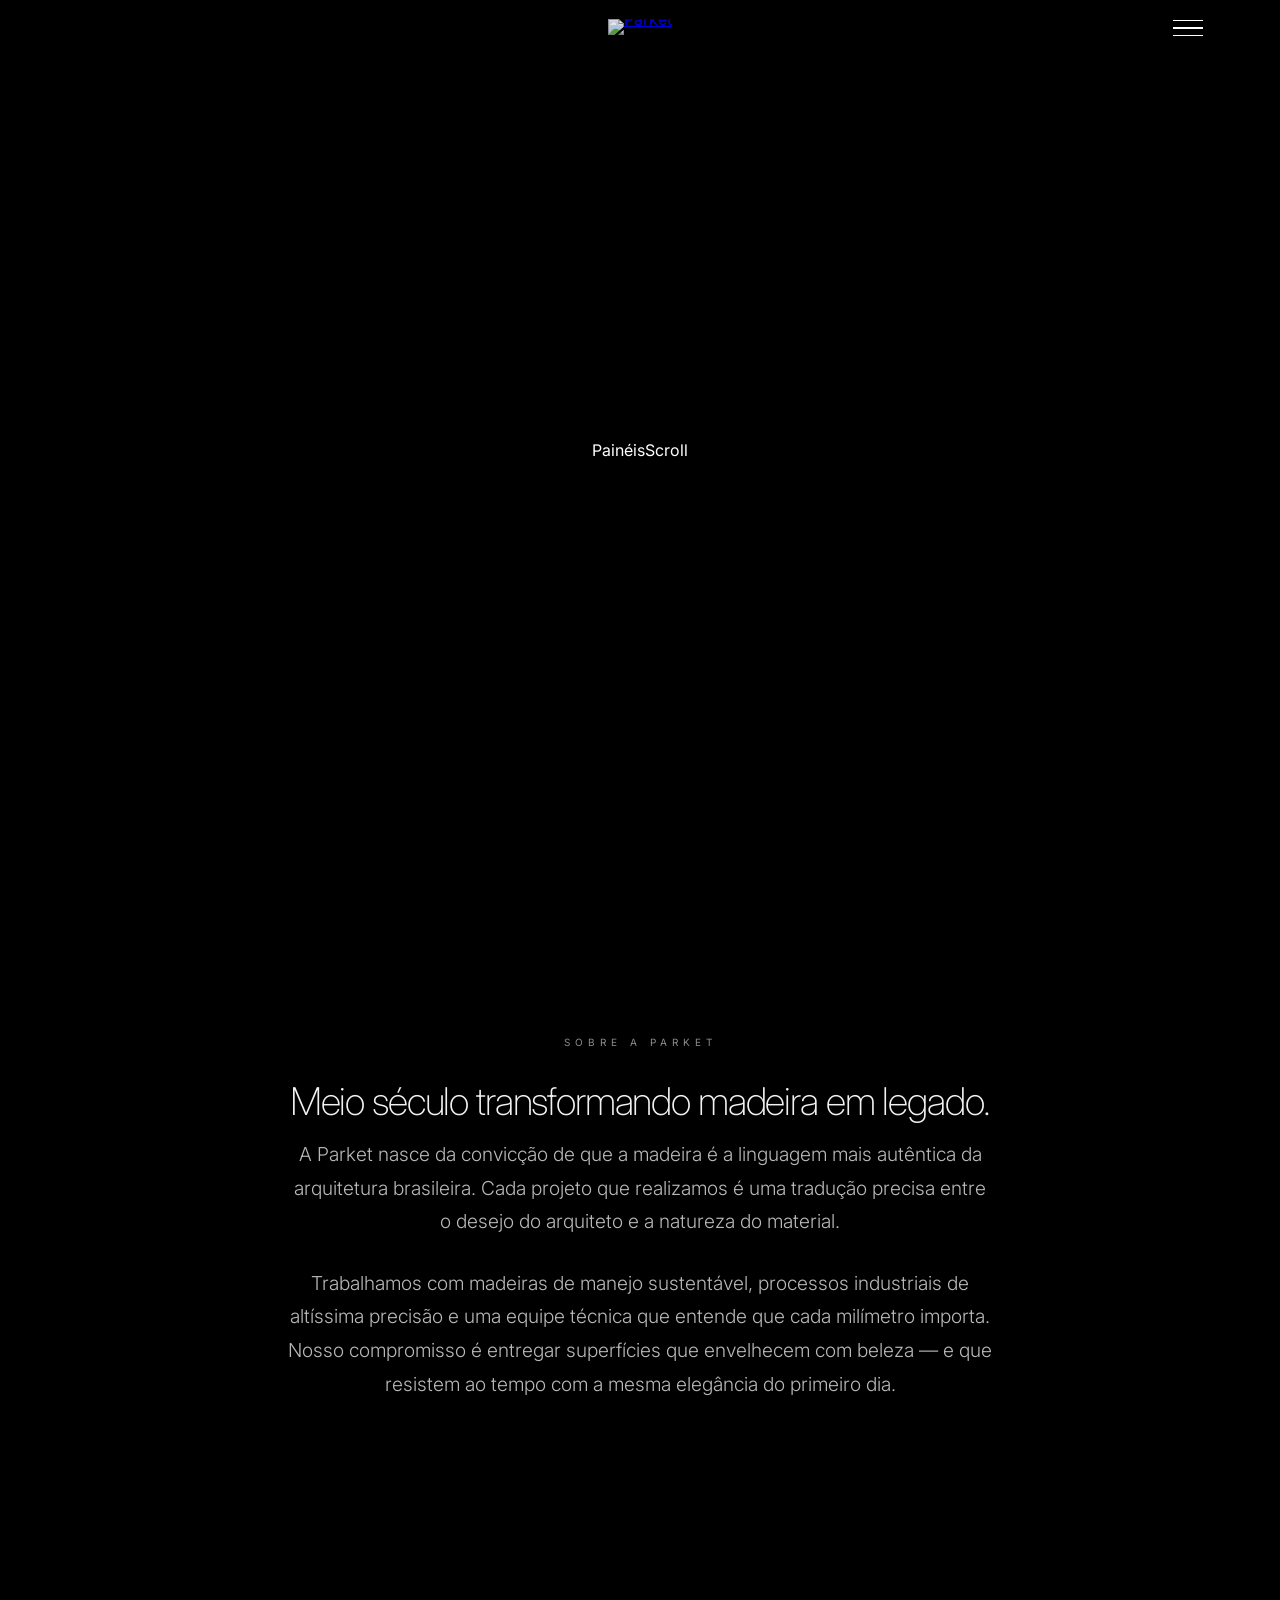
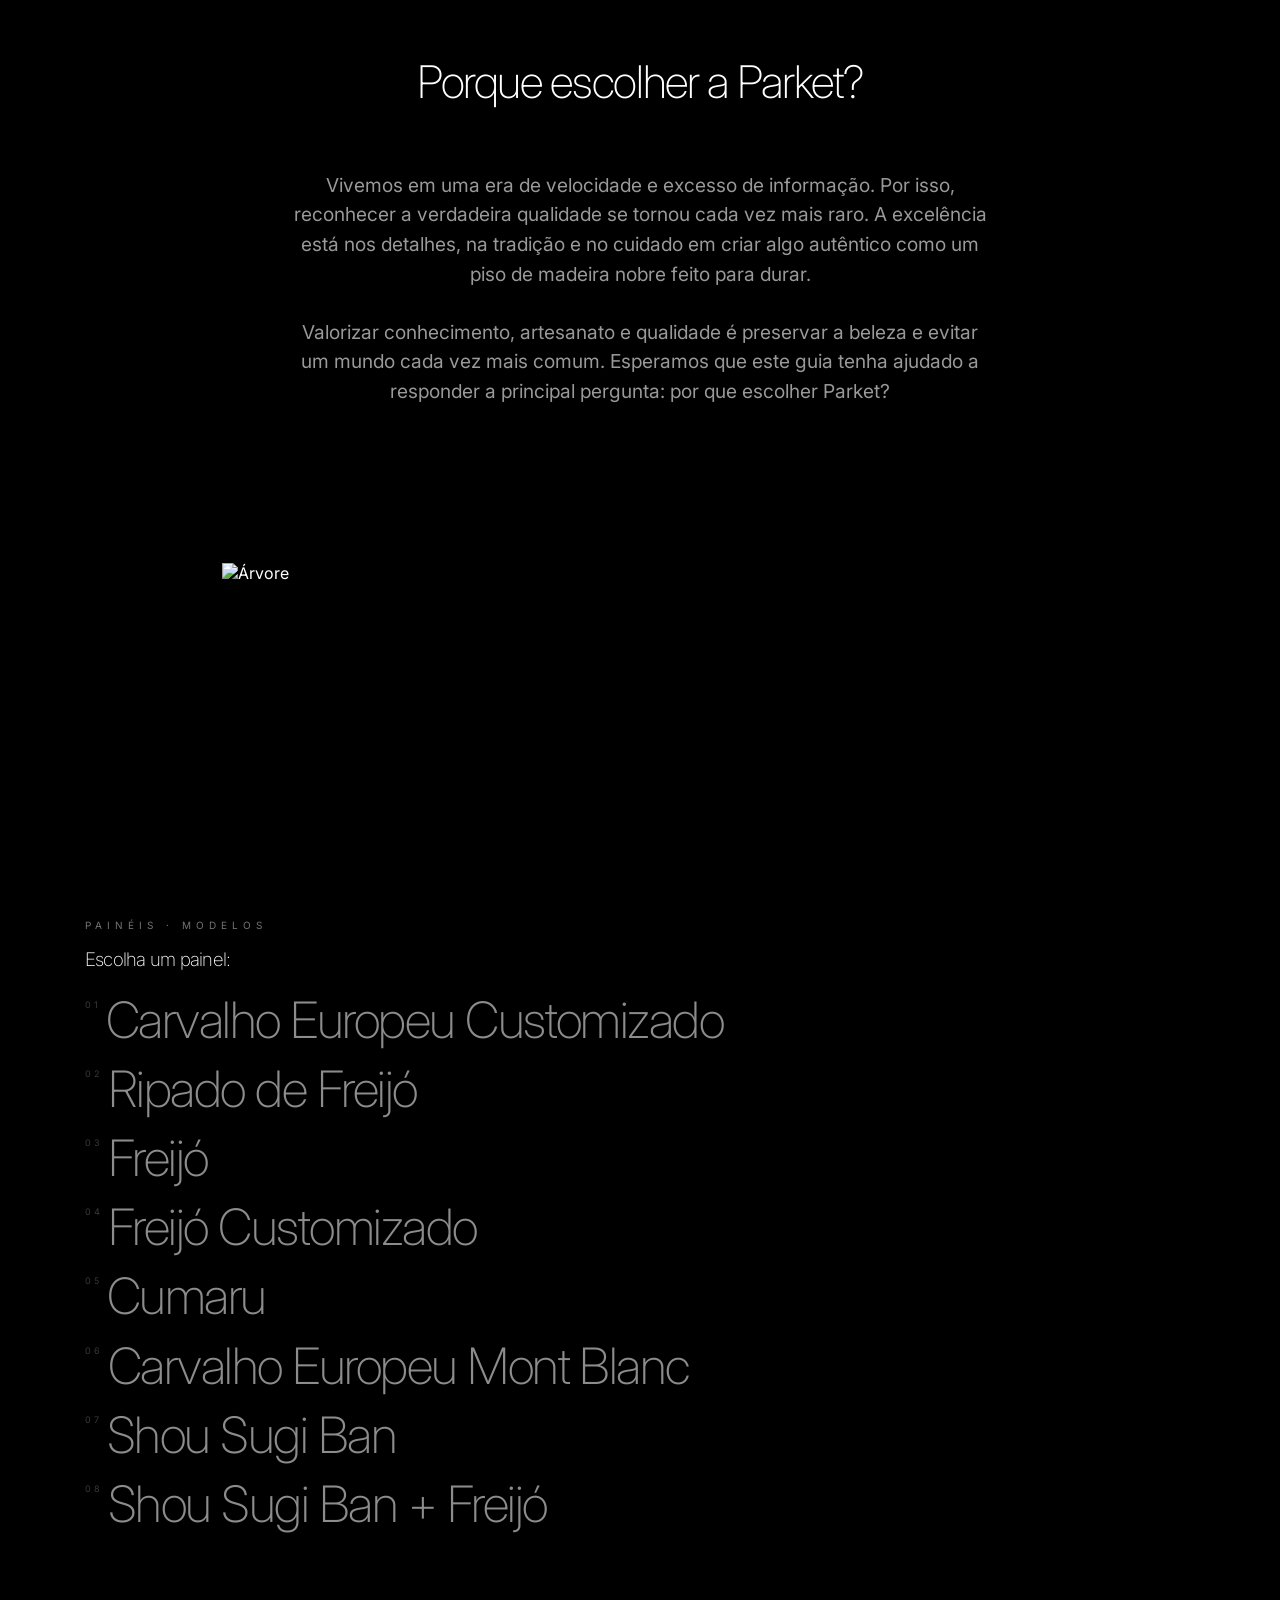
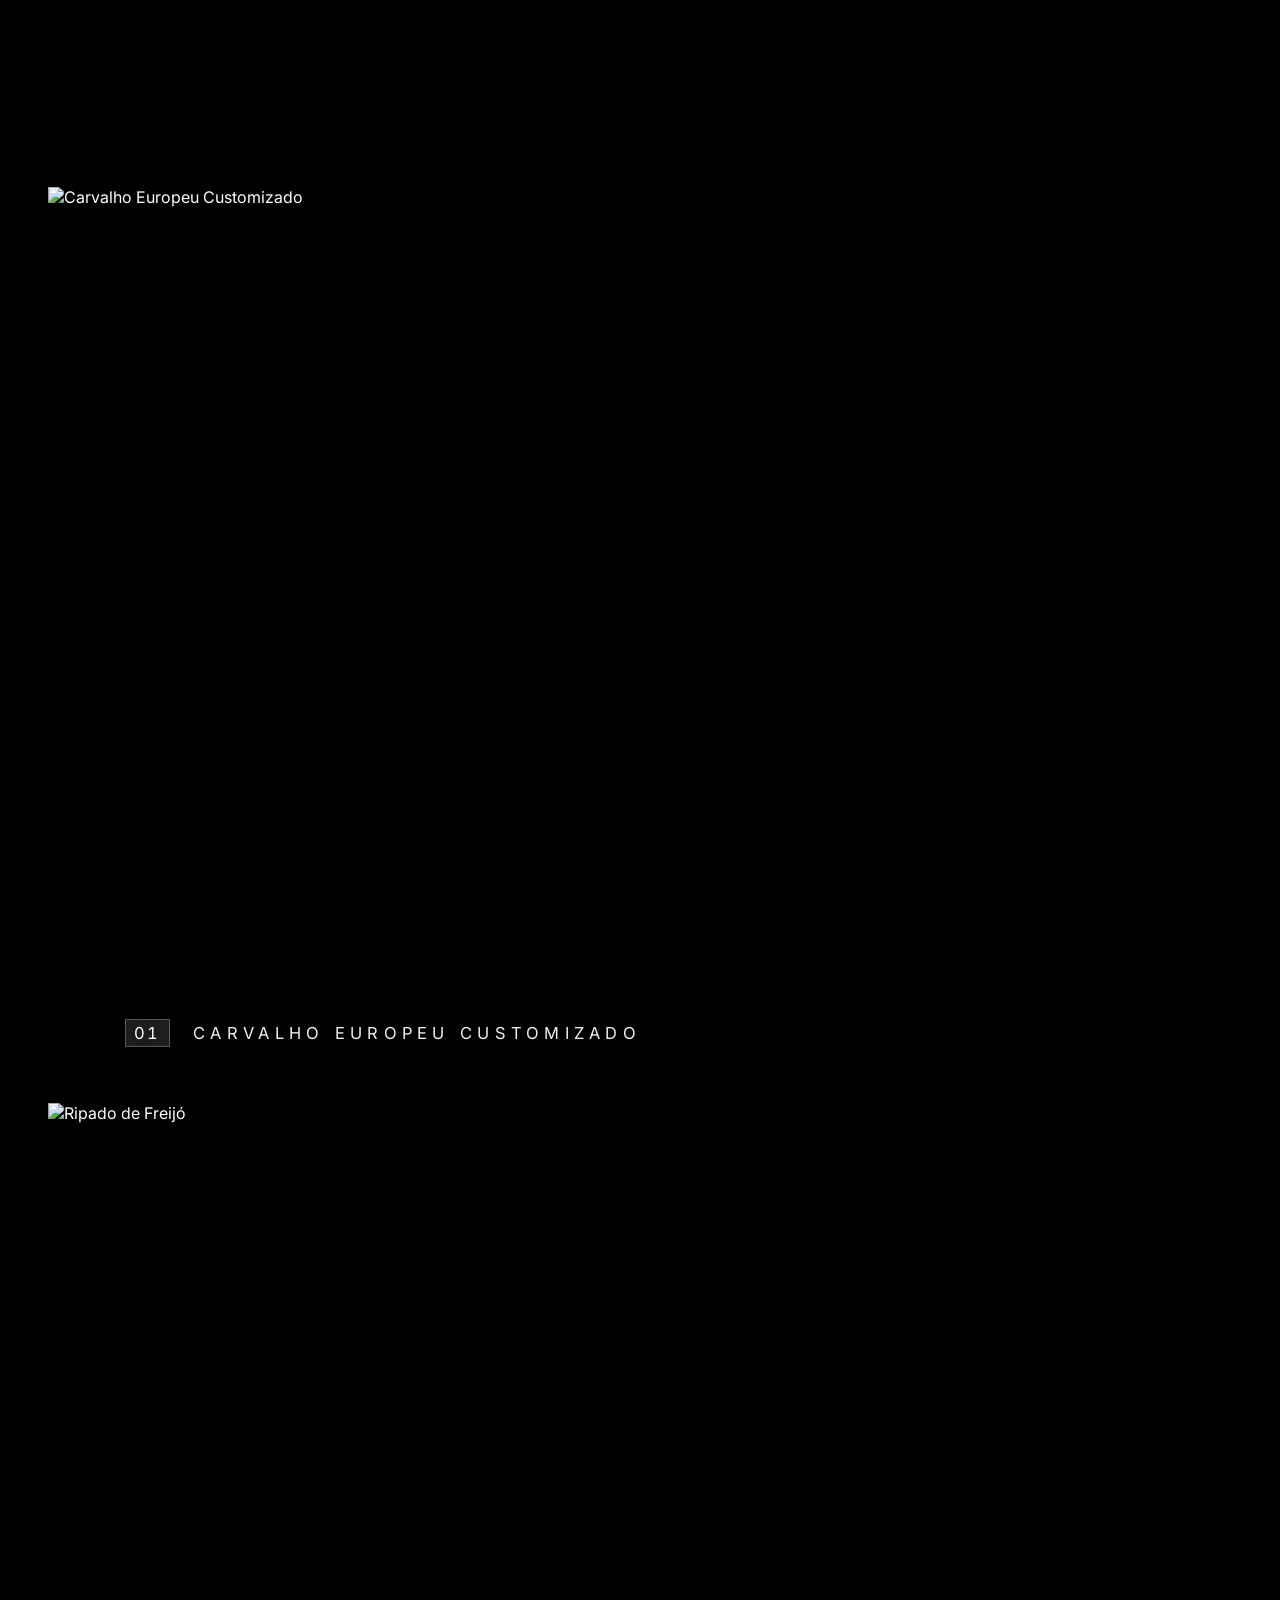
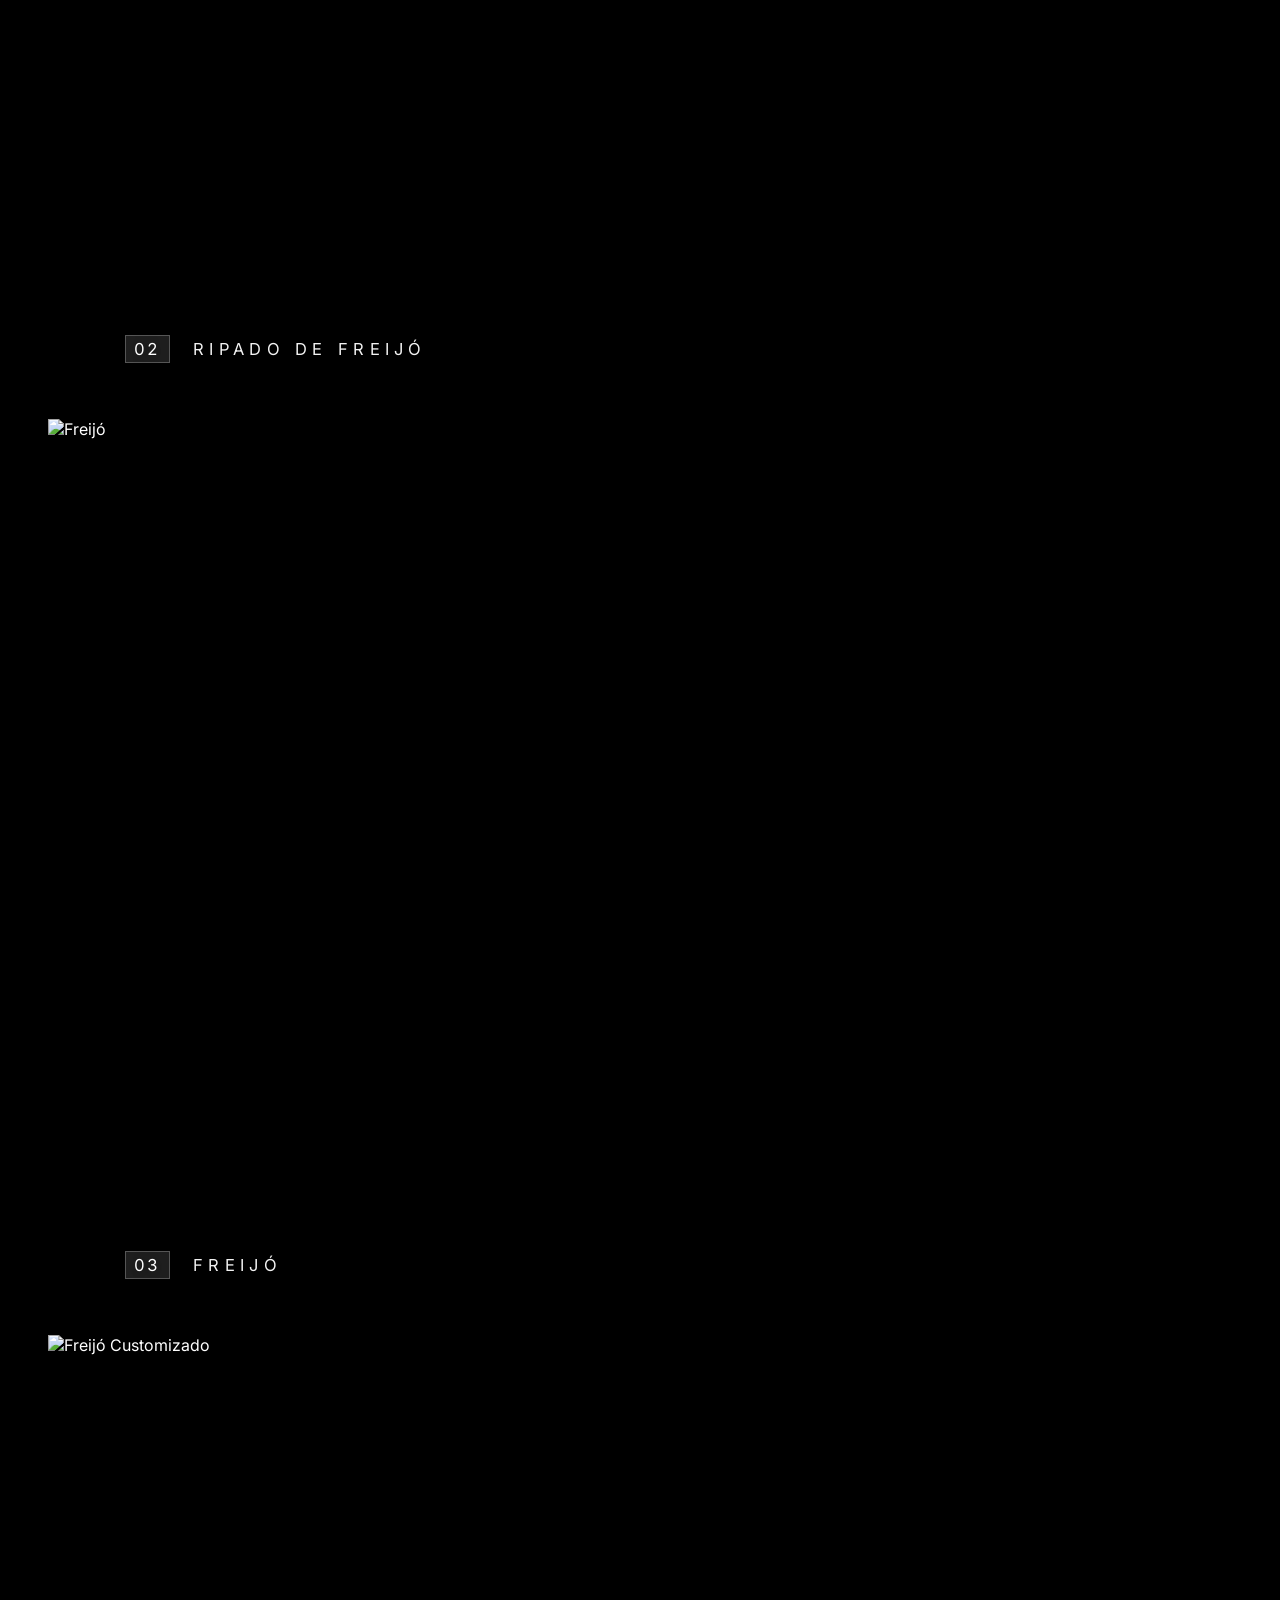
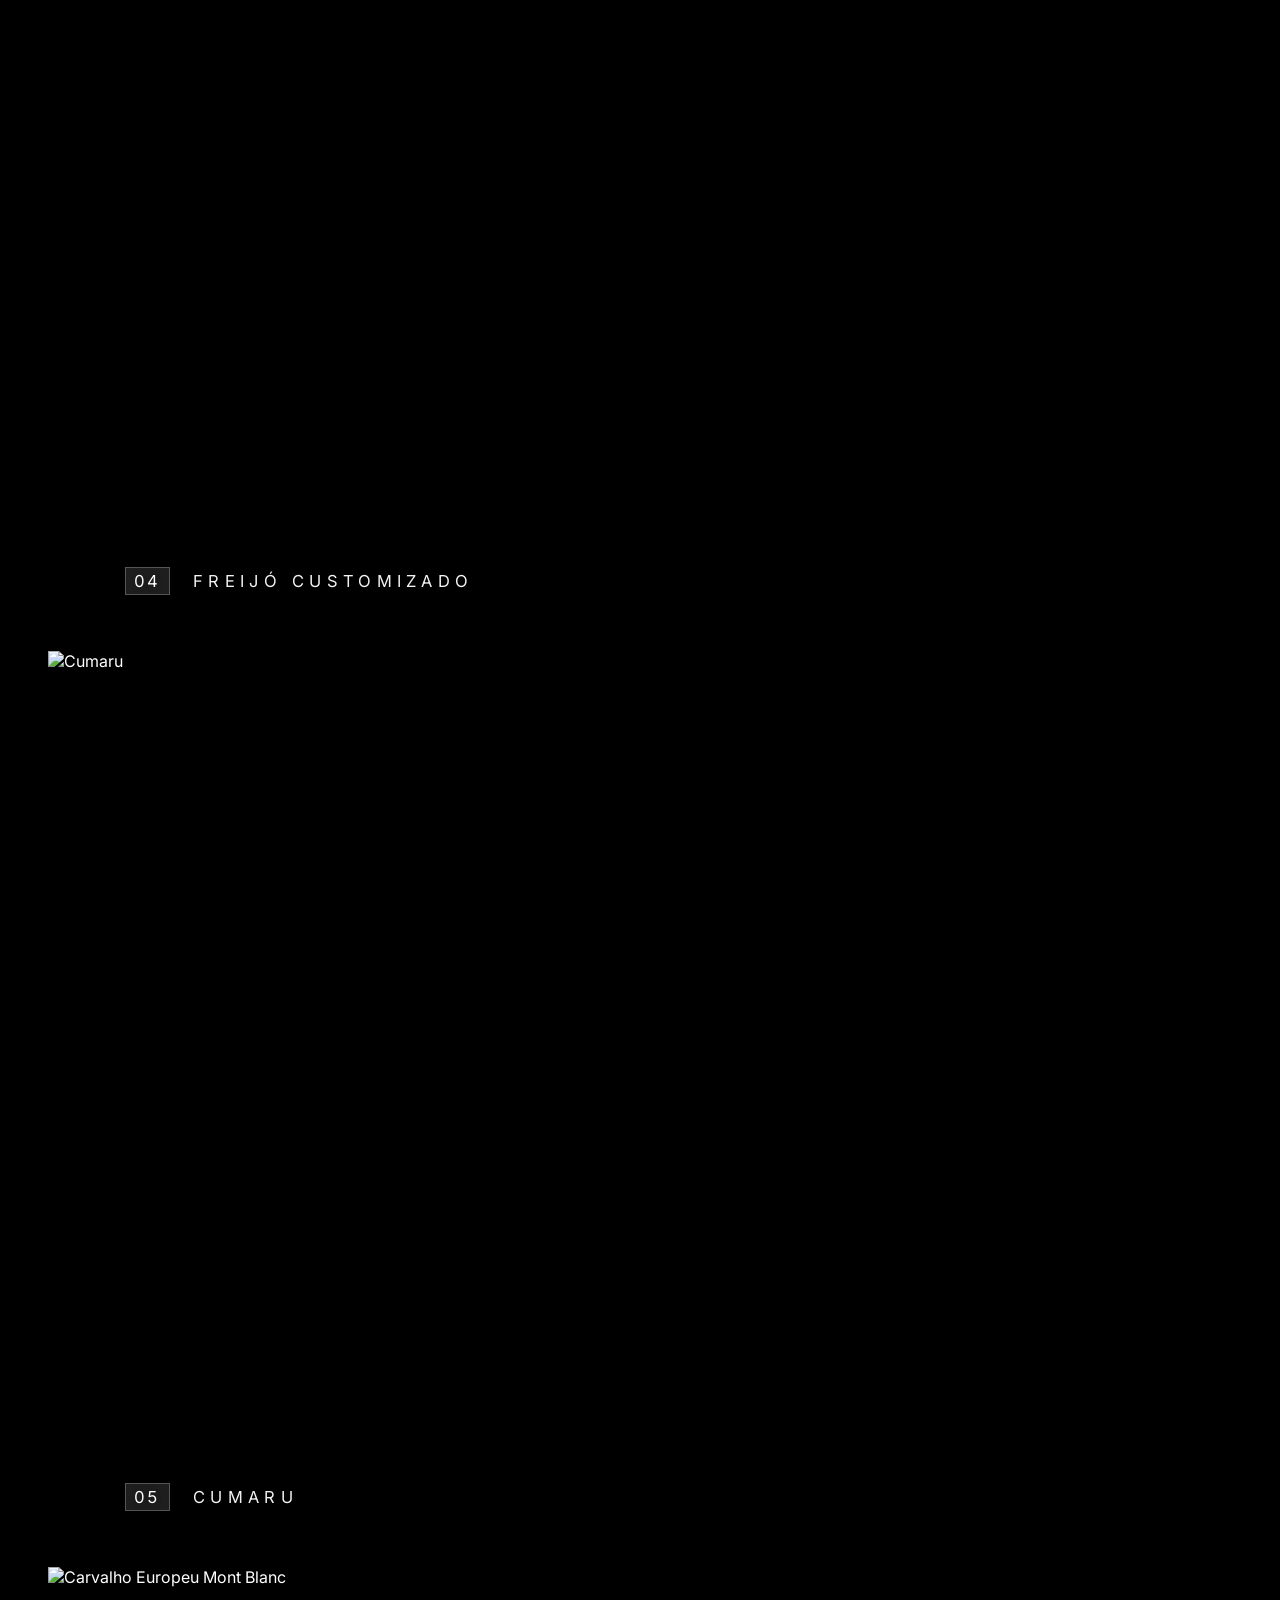
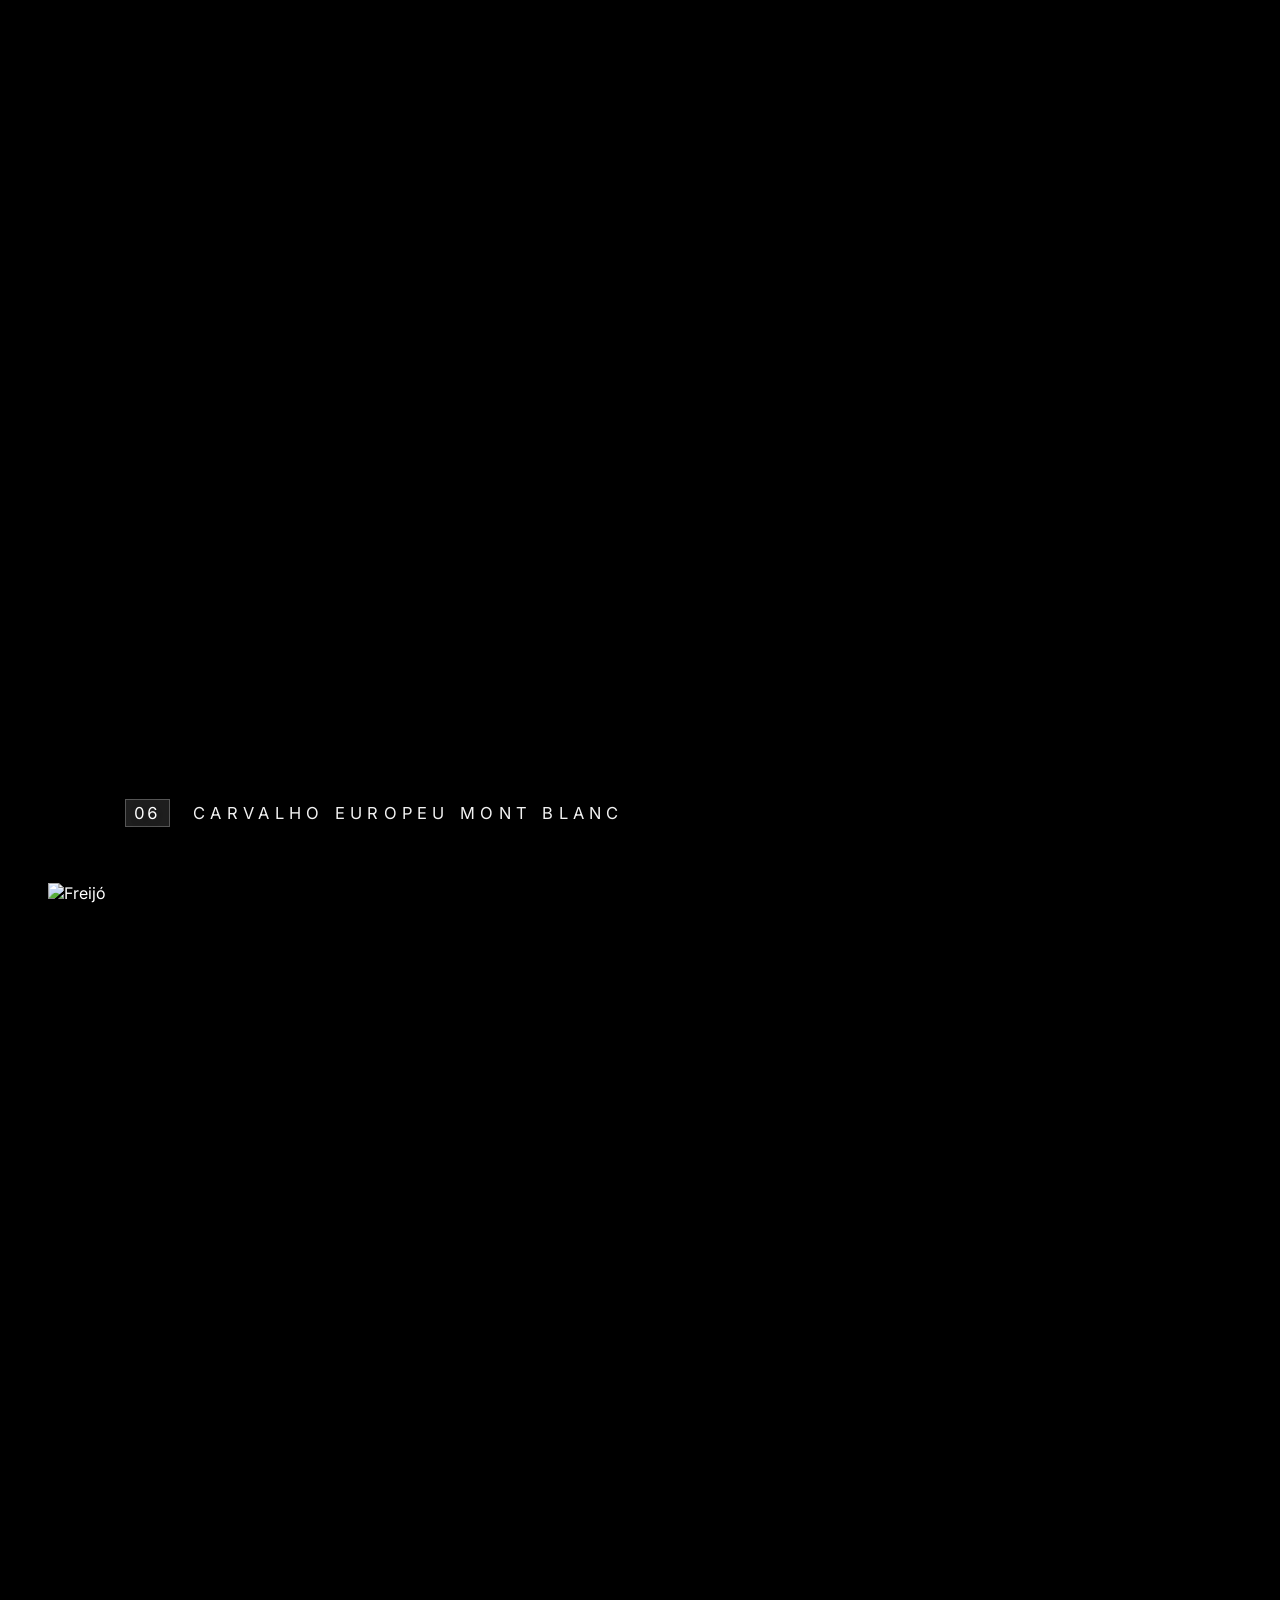
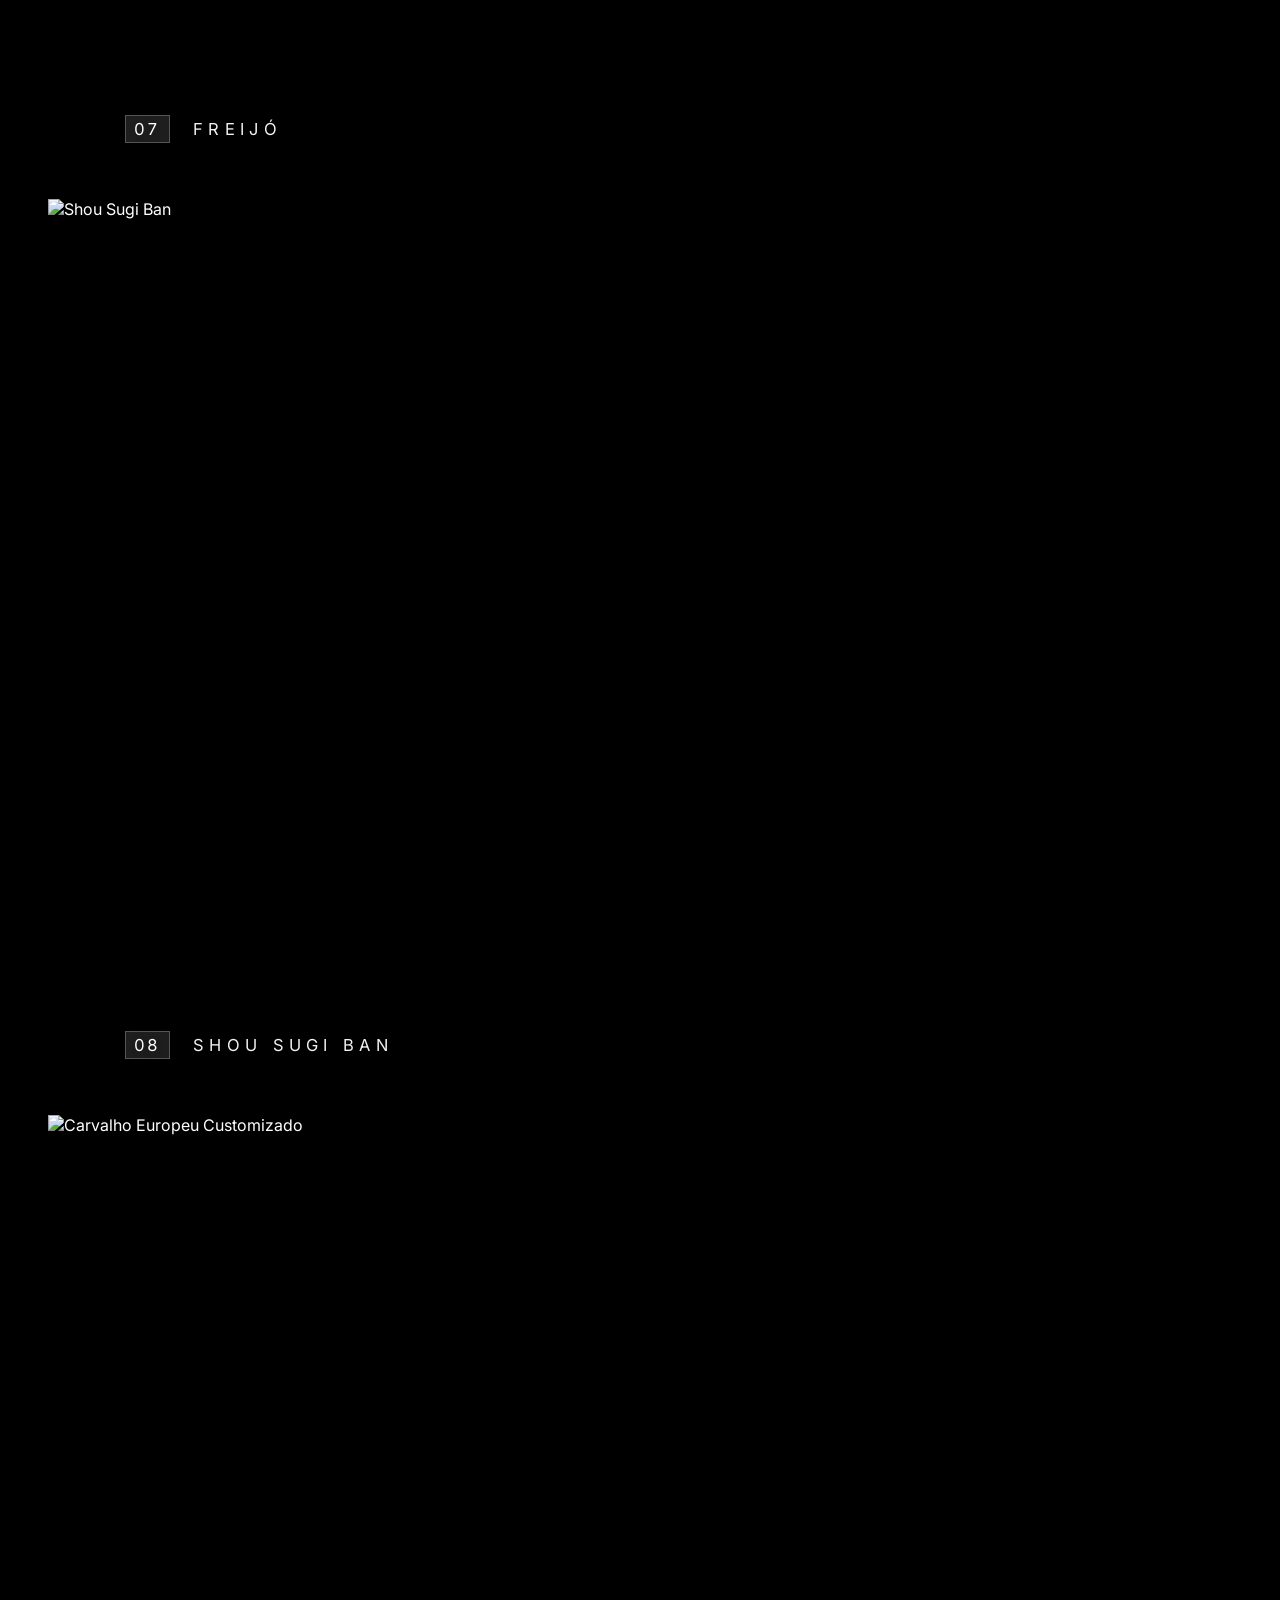
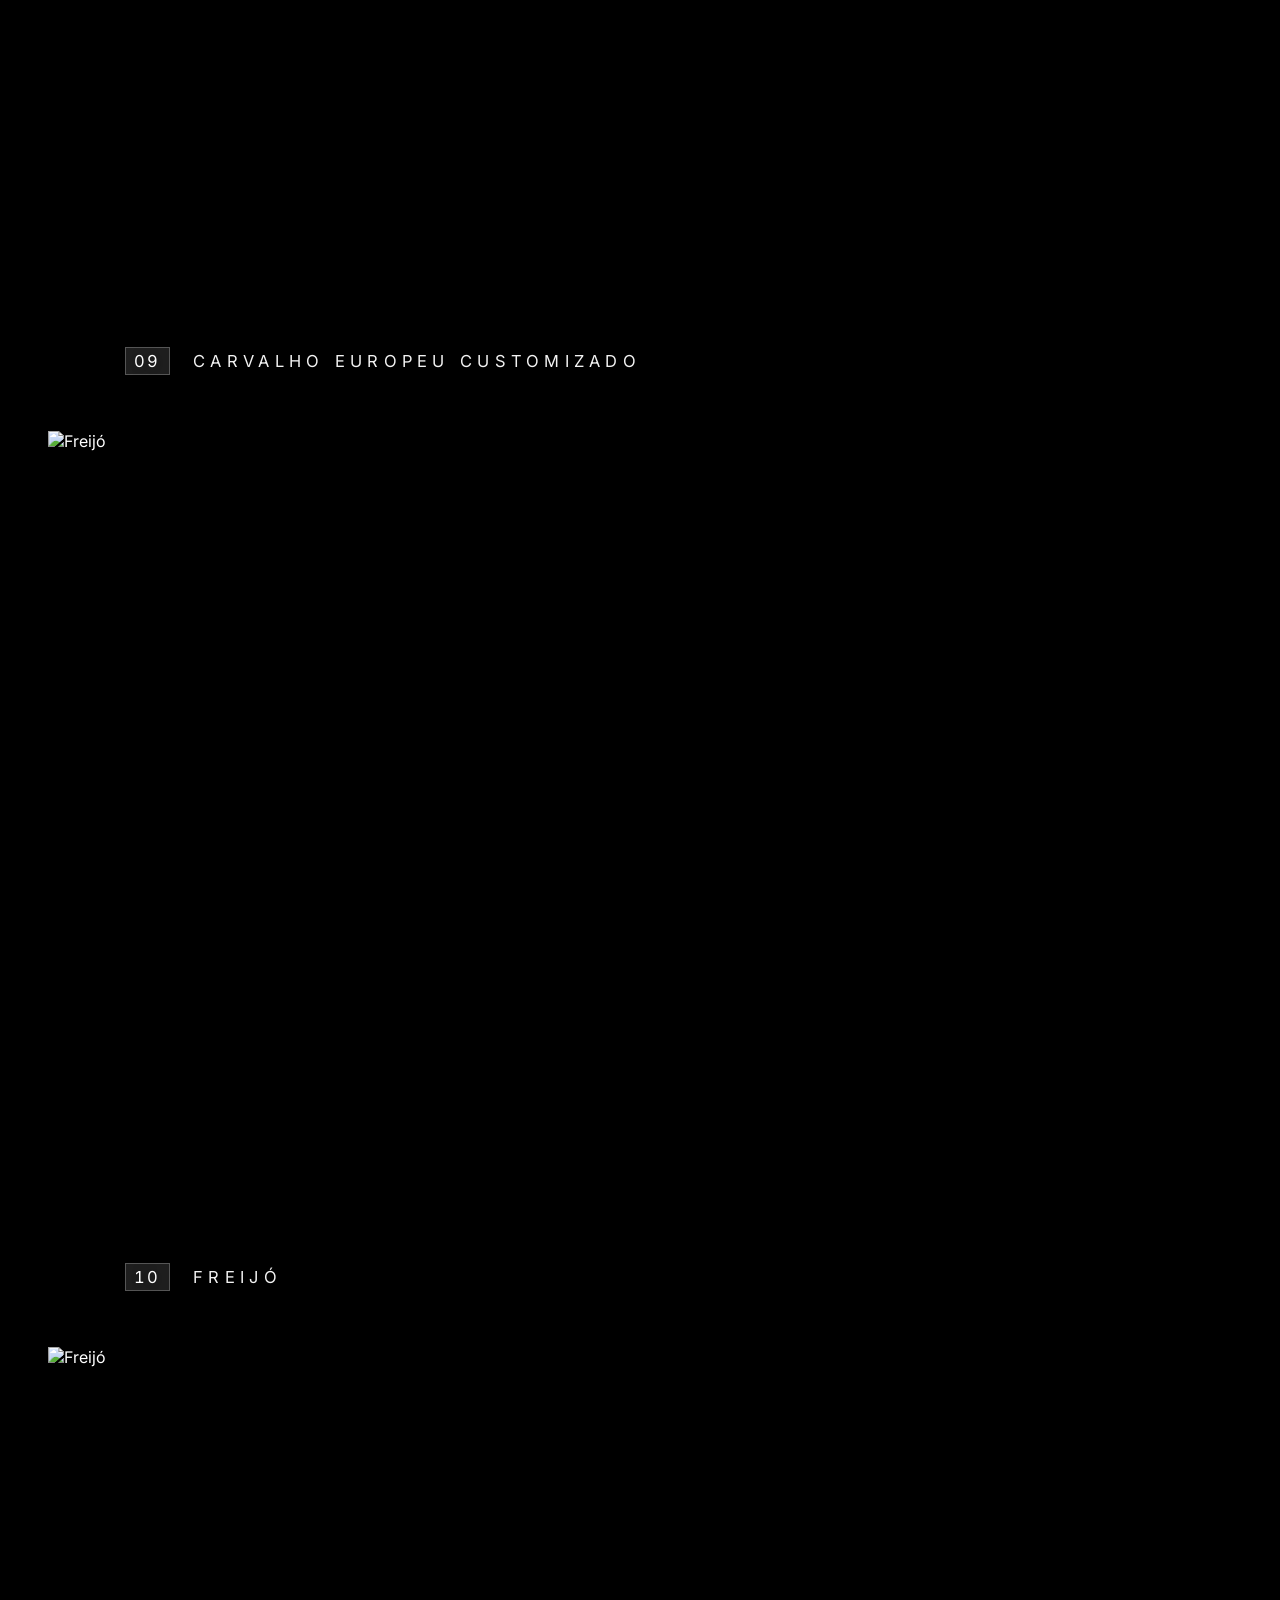
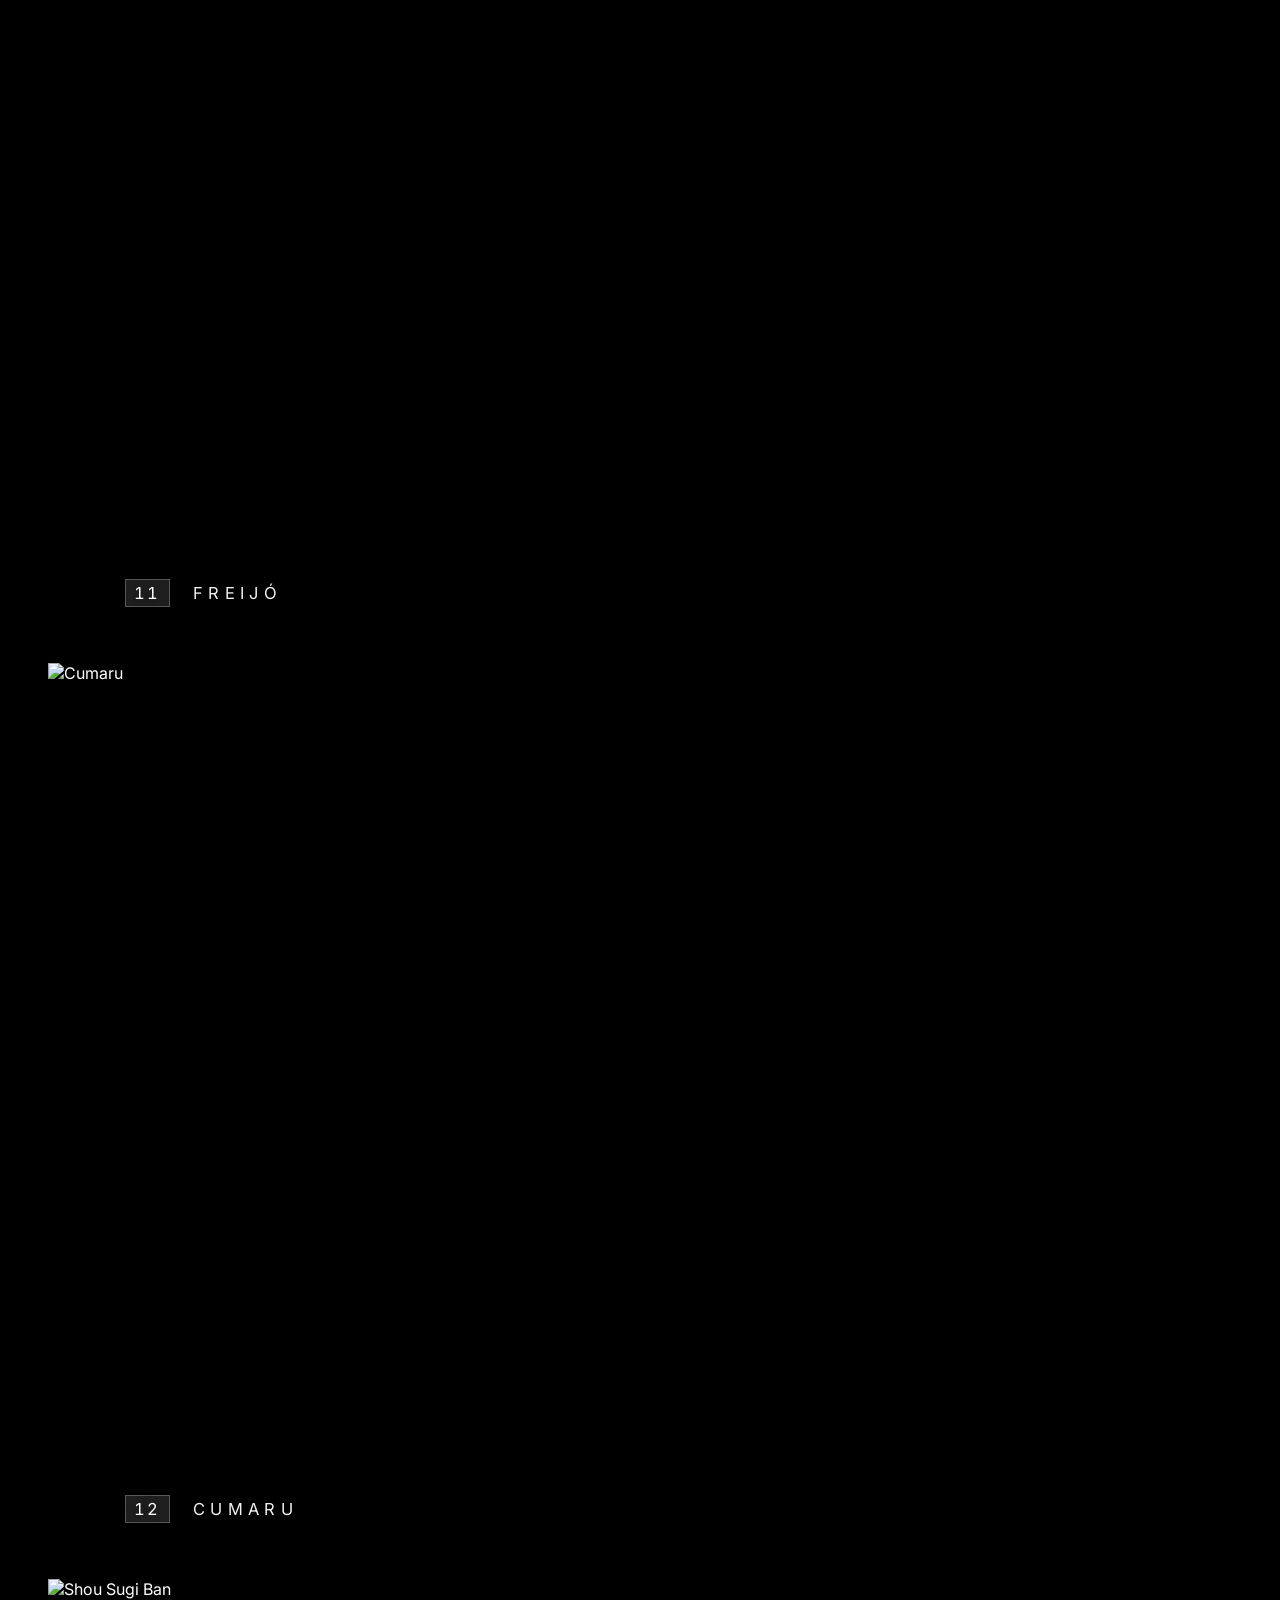
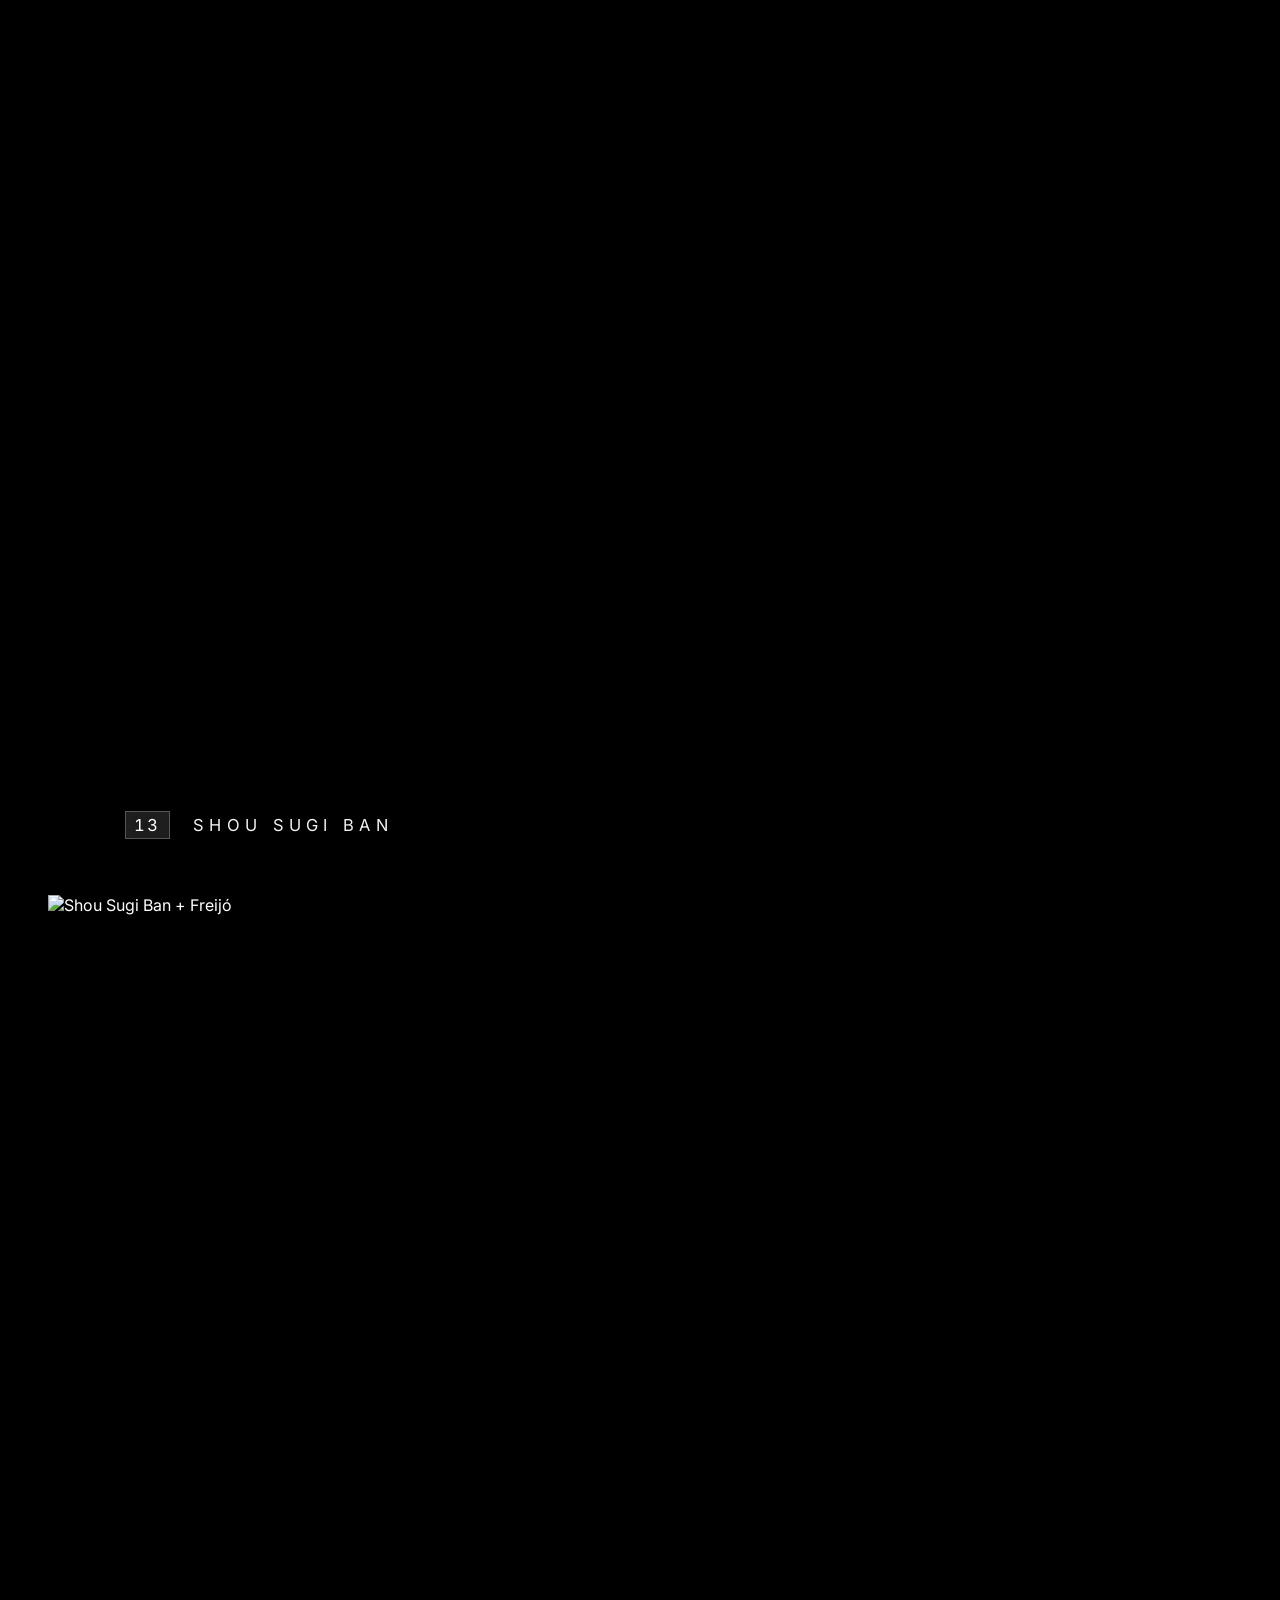
==== _backup-pre-redesign/index.html @ a3dfc9a4 "Primeiro commit" ====
<!DOCTYPE html>
<html class="dark" lang="pt-BR">

<head>
  <meta charset="utf-8">
  <meta content="width=device-width, initial-scale=1.0" name="viewport">
  <title>Parket — Catálogo</title>
  <link rel="preconnect" href="https://fonts.googleapis.com">
  <link rel="preconnect" href="https://fonts.gstatic.com" crossorigin>
  <link rel="preconnect" href="https://parket.com.br">
  <link rel="preconnect" href="https://cdn.tailwindcss.com">
  <link rel="preload" as="image" href="autoload/Hero.webp">
  <script src="https://cdn.tailwindcss.com?plugins=forms,container-queries"></script>
  <link href="https://fonts.googleapis.com/css2?family=Inter:wght@100;200;300;400;500;600;700;800;900&display=swap" rel="stylesheet">
  <link href="https://fonts.googleapis.com/css2?family=Roboto:wght@300;400;500;700&display=swap" rel="stylesheet">
  <link href="https://fonts.googleapis.com/css2?family=Material+Symbols+Outlined:wght,FILL@100..700,0..1&display=swap" rel="stylesheet">
  <script src="assets/js/components.js"></script>
  <parket-seo is-main></parket-seo>
  <script>
    tailwind.config = {
      darkMode: "class",
      theme: {
        extend: {
          borderRadius: { "DEFAULT": "0", "lg": "0", "xl": "0", "full": "9999px" },
          colors: { "surface": "#131313", "background": "#000000", "primary": "#ffffff" },
          fontFamily: { "headline": ["Inter"], "body": ["Inter"], "label": ["Inter"] }
        }
      }
    }
  </script>
  <link rel="stylesheet" href="catalogo.css">
</head>

<body class="antialiased selection:bg-white selection:text-black">

  <parket-nav return-url="index.html" return-text=""></parket-nav>

  <!-- Nav bar fixa transparente -->
  <header class="topbar">
    <button id="menu-toggle" class="menu-toggle" type="button" aria-label="Abrir menu" aria-expanded="false">
      <span></span><span></span><span></span>
    </button>
    <a href="#" class="topbar-logo-link" aria-label="Parket">
      <img decoding="async" src="logo-parket.webp" alt="Parket" class="topbar-logo">
    </a>
  </header>

  <!-- Menu de coleções (aberto pelo hambúrguer) -->
  <nav id="menu-overlay" class="menu-overlay" aria-hidden="true" aria-label="Coleções">
    <span class="menu-overlay-label">Coleções</span>
    <ul id="menu-list" class="menu-list"></ul>
  </nav>

  <!-- Side index (right) -->
  <nav id="side-index" class="side-index" aria-label="Índice"></nav>

  <!-- Floating actions -->
  <button id="back-to-top" class="floating-action" type="button" aria-label="Voltar ao topo">
    <span class="material-symbols-outlined">arrow_upward</span>
  </button>

  <!-- ─── HERO ─── -->
  <section id="hero-viewport">
    <div id="hero-sticky">
      <div id="hero-bg" style="background-image: url('autoload/Hero.webp');"></div>
      <div id="hero-content" class="text-center">
        <span class="font-label uppercase tracking-[0.6em] text-[15px] text-white/50">Coleção 2026</span>
      </div>
      <div class="absolute bottom-12 left-1/2 -translate-x-1/2 flex flex-col items-center gap-4 opacity-50">
        <span class="font-label text-[11px] uppercase tracking-[0.4em]">Scroll</span>
        <div class="w-[1px] h-12 bg-gradient-to-b from-white to-transparent"></div>
      </div>
    </div>
  </section>

  <!-- ─── SOBRE A PARKET ─── -->
  <section id="sobre" class="sobre-section">
    <div class="sobre-content">
      <span class="eyebrow fade-up">Sobre a Parket</span>
      <h2 class="sobre-headline fade-up" style="transition-delay: 0.08s">
        Meio século transformando madeira em legado.
      </h2>
      <p class="sobre-text fade-up" style="transition-delay: 0.16s">
        A Parket nasce da convicção de que a madeira é a linguagem mais autêntica da
        arquitetura brasileira. Cada projeto que realizamos é uma tradução precisa entre
        o desejo do arquiteto e a natureza do material.
      </p>
      <p class="sobre-text fade-up" style="transition-delay: 0.24s">
        Trabalhamos com madeiras de manejo sustentável, processos industriais de altíssima
        precisão e uma equipe técnica que entende que cada milímetro importa. Nosso compromisso
        é entregar superfícies que envelhecem com beleza — e que resistem ao tempo com a mesma
        elegância do primeiro dia.
      </p>
    </div>
  </section>

  <!-- ─── PORQUE ESCOLHER A PARKET ─── -->
  <section id="porque-escolher" class="porque-section">
    <div class="porque-inner">
      <h2 class="porque-title fade-up">Porque escolher a <span translate="no" class="notranslate">Parket</span>?</h2>
      <div class="multicamadas-text">
        <p class="fade-up" style="font-size: 19.2px; text-align: center; max-width: 44rem; margin: 0 auto 1.75rem;">Vivemos em uma era de velocidade e excesso de informação. Por isso, reconhecer a verdadeira qualidade se tornou cada vez mais raro. A excelência está nos detalhes, na tradição e no cuidado em criar algo autêntico como um piso de madeira nobre feito para durar.</p>
        <p class="fade-up" style="font-size: 19.2px; text-align: center; max-width: 44rem; margin: 0 auto 1.75rem;">Valorizar conhecimento, artesanato e qualidade é preservar a beleza e evitar um mundo cada vez mais comum. Esperamos que este guia tenha ajudado a responder a principal pergunta: por que escolher <span translate="no" class="notranslate">Parket</span>?</p>
      </div>
    </div>
  </section>

  <!-- ─── ARVORE ─── -->
  <section id="arvore" class="arvore-section">
    <img src="imagens descritivas/Arvore.png" alt="Árvore" class="arvore-img fade-up" data-mouse-parallax="40" loading="eager" decoding="async">
  </section>

  <!-- ─── ESCOLHA UM PRODUTO ─── -->
  <section id="products-index" class="index-block">
    <div class="w-full max-w-screen-xl mx-auto">
      <span class="eyebrow block mb-10 fade-up">Índice</span>
      <h2 class="display-title text-[clamp(1.5rem,3vw,2.4rem)] mb-14 text-white/70 fade-up" style="transition-delay: 0.05s">
        Escolha um produto:
      </h2>
      <nav id="products-nav" class="index-list fade-up" style="transition-delay: 0.12s"></nav>
    </div>
  </section>

  <!-- ─── PRODUCT SECTIONS (injected) ─── -->
  <main id="products" class="relative z-10 bg-black"></main>

  <!-- ─── MADEIRA MULTICAMADAS ─── -->
  <section id="multicamadas" class="multicamadas-section">
    <div class="multicamadas-inner">
      <p class="multicamadas-line fade-up">Madeira multicamadas.</p>
      <p class="multicamadas-line fade-up">O que há por trás dela?</p>
      <p class="multicamadas-line multicamadas-accent fade-up">Estrutura tecnológica</p>
      <p class="multicamadas-line multicamadas-accent fade-up">e mecânica de ponta.</p>
      <img src="imagens descritivas/Camadas.png" alt="Madeira multicamadas" class="multicamadas-img fade-up" data-mouse-parallax="40" loading="lazy" decoding="async">
      <div class="multicamadas-text">
        <p class="fade-up">Se você acredita que aparência e essência devem caminhar juntas, está no lugar certo. Os pisos <span translate="no" class="notranslate">Parket</span> unem beleza, sofisticação e tecnologia em cada detalhe. Assim como em um carro esportivo de alta performance, onde o design impressiona, mas é a engenharia que garante segurança, estabilidade e desempenho, um piso de excelência também vai muito além da superfície. Por trás da estética refinada dos pisos <span translate="no" class="notranslate">Parket</span> existe uma tecnologia estrutural desenvolvida para proporcionar maior estabilidade, durabilidade e conforto. É essa combinação entre aparência impecável e qualidade construtiva que faz toda a diferença.</p>
      </div>
    </div>

    <div class="camadas-block" data-mouse-parallax-host>
      <div class="camadas-text" data-mouse-parallax="40">
        <p class="camadas-line fade-up">Você chamaria</p>
        <p class="camadas-line fade-up">isso</p>
        <p class="camadas-line fade-up">simplesmente</p>
        <p class="camadas-line fade-up">de piso de madeira?</p>
      </div>
      <div class="camadas-img-wrap">
        <img src="CAMADAS MADEIRAS.png" alt="Camadas madeiras" class="camadas-img fade-up" data-mouse-parallax="-50" loading="lazy" decoding="async">
        <img src="PLANTAS.png" alt="" aria-hidden="true" class="camadas-plantas fade-up" data-mouse-parallax="-50" loading="lazy" decoding="async">
      </div>
    </div>
  </section>

  <!-- ─── PARQUET TRADICIONAL OU ENGENHEIRADO ─── -->
  <section id="tradicional-engenheirado" class="tradicional-section">
    <div class="tradicional-inner">
      <h2 class="tradicional-title fade-up">Parquet tradicional ou engenheirado?</h2>
      <img src="madeira.png" alt="Comparativo parquet tradicional vs engenheirado" class="tradicional-img fade-up" data-mouse-parallax="30" loading="lazy" decoding="async">
      <div class="multicamadas-text">
        <p class="fade-up">Existem tantos tipos diferentes de pisos de madeira no mercado hoje em dia – diferentes dimensões, tipos de madeira e acabamentos – que pode ser muito confuso. É fundamental não se guiar apenas por critérios estéticos. Os pisos de madeira são naturalmente procurados por sua beleza e pela sensação de bem-estar que transmitem. Mas nunca se esqueça de que são um componente técnico importante da sua casa e que fatores como estabilidade dimensional, espessura total disponível e resistência térmica desempenham um papel crucial. É por isso que você deve fazer uma distinção importante entre o parquet tradicional e o parquet de madeira engenheirada.</p>
      </div>

      <div class="tradicional-sub">
        <h3 class="tradicional-subtitle fade-up">Piso tradicional</h3>
        <img src="estavel.png" alt="Parquet tradicional" class="tradicional-img fade-up" data-mouse-parallax="30" loading="lazy" decoding="async">
        <div class="multicamadas-text">
          <p class="fade-up">Cada tábua tradicional nada mais é do que uma tira de madeira maciça, sem qualquer tratamento que possa aumentar sua estabilidade. O que é uma vantagem em um móvel antigo, por exemplo, é uma limitação tecnológica para pisos de madeira, onde a madeira é sinônimo de tensão e movimento. Essa falta de tratamento torna o parquet tradicional especialmente sensível a mudanças de umidade e, portanto, sujeito a empenamento. E, à medida que a espessura da tábua aumenta, essa reação tende a se acentuar. O risco é o aparecimento de rachaduras ou fendas antiestéticas e até mesmo, em casos mais extremos, o desprendimento. É por isso que não é recomendado o uso com sistemas de aquecimento de piso e em ambientes sensíveis.</p>
        </div>
      </div>

      <div class="tradicional-sub">
        <h3 class="tradicional-subtitle fade-up">Piso Engenheirado</h3>
        <img src="Engenheirado.png" alt="Parquet engenheirado" class="tradicional-img fade-up" data-mouse-parallax="30" loading="lazy" decoding="async">
        <div class="multicamadas-text">
          <p class="fade-up">O piso engenheirado é feito 100% de madeira pura, com uma estrutura desenvolvida para unir beleza e desempenho. Sua camada superior valoriza a aparência natural da madeira, enquanto a base proporciona maior estabilidade e resistência às variações de umidade. Essa tecnologia permite o uso de tábuas maiores, oferecendo mais sofisticação estética e melhor desempenho técnico em diferentes aplicações.</p>
        </div>
      </div>

      <div class="tradicional-sub">
        <h3 class="tradicional-subtitle fade-up">Como o piso de madeira reage?</h3>
        <img src="Sol.png" alt="Reação da madeira à umidade e temperatura" class="tradicional-img is-small fade-up" data-mouse-parallax="30" loading="lazy" decoding="async">
        <div class="multicamadas-text">
          <p class="fade-up">A madeira é um elemento vivo e, como tal, sensível, reagindo constantemente ao ambiente circundante. É especialmente sensível às variações de umidade e, até certo ponto, adapta-se, ajustando-se lenta e imperceptivelmente por meio de uma série de movimentos que, a longo prazo, alteram suas dimensões. É fácil perceber como essa resposta natural pode ser um problema quando utilizada em pisos, que estão regularmente sujeitos a grandes variações de temperatura em extensas superfícies, além de frequentemente estarem úmidos. Felizmente, pesquisas trouxeram soluções para esse problema. Com a evolução dos pisos engenheirados modernos, madeira e segurança finalmente podem coexistir em perfeita harmonia.</p>
        </div>
      </div>
    </div>
  </section>

  <!-- ─── GUIA TÉCNICO (oculto temporariamente — reativar removendo o atributo hidden) ─── -->
  <section hidden class="relative z-20 bg-black text-white">
    <div class="px-12 max-w-screen-2xl mx-auto pt-32 pb-32">
      <div class="border-t border-white/10 pt-16">
        <span class="eyebrow block mb-6">Guia Técnico</span>
        <h2 class="display-title text-[clamp(2.5rem,4vw,5rem)] mb-20 max-w-3xl">Madeira, um material vivo</h2>

        <div class="grid grid-cols-1 md:grid-cols-2 gap-x-20 gap-y-20">
          <div class="flex flex-col gap-20">
            <div class="fade-up">
              <div class="w-fit">
                <div class="flex items-center gap-2 mb-6">
                  <div class="w-[40.8px] h-[40.8px] md:w-12 md:h-12 rounded-full border border-white/10" style="background:#3a2414;"></div>
                  <div class="w-[40.8px] h-[40.8px] md:w-12 md:h-12 rounded-full border border-white/10" style="background:#5c3a22;"></div>
                  <div class="w-[40.8px] h-[40.8px] md:w-12 md:h-12 rounded-full border border-white/10" style="background:#7d5536;"></div>
                  <div class="w-[40.8px] h-[40.8px] md:w-12 md:h-12 rounded-full border border-white/10" style="background:#9a7758;"></div>
                  <div class="w-[40.8px] h-[40.8px] md:w-12 md:h-12 rounded-full border border-white/10" style="background:#b69c82;"></div>
                  <div class="w-[40.8px] h-[40.8px] md:w-12 md:h-12 rounded-full border border-white/10" style="background:#d0bba5;"></div>
                  <div class="w-[40.8px] h-[40.8px] md:w-12 md:h-12 rounded-full border border-white/10" style="background:#ead8c3;"></div>
                </div>
                <div class="flex items-center justify-between text-[8.5px] md:text-[10px] uppercase tracking-[0.3em] text-white/40">
                  <span>Escuro</span><span>Claro</span>
                </div>
              </div>
            </div>

            <div class="fade-up">
              <h3 class="font-label uppercase tracking-[0.3em] text-[10px] text-white/50 mb-6 flex items-center gap-2">
                <span class="w-1 h-1 bg-white/50 rounded-full"></span> Cor
              </h3>
              <div class="text-white/50 text-sm font-light leading-relaxed space-y-4 max-w-xl">
                <p>A cor da madeira vem dos extrativos que ela contém. A exposição ao ar e à luz modifica esses extrativos, transformando a cor original do parquete ao longo do tempo. Espécies tropicais, por conterem mais extrativos, evoluem para marrons mais escuros.</p>
                <p>Iroko e Parket apresentam as mudanças mais intensas — tábuas originalmente semelhantes podem assumir tonalidades distintas. O Teak varia bastante no início mas se uniformiza com o tempo; o Wengé mantém boa estabilidade de cor.</p>
                <p>Com a luz, a madeira tende ao amarelo, mesmo em acabamentos pigmentados. Exposição solar direta e intensa pode causar descoloração — recomenda-se o uso de cortinas ou filmes UV nos vidros.</p>
              </div>
            </div>

            <div class="fade-up">
              <h3 class="font-label uppercase tracking-[0.3em] text-[10px] text-white/50 mb-6 flex items-center gap-2">
                <span class="w-1 h-1 bg-white/50 rounded-full"></span> Grão Prateado
              </h3>
              <div class="text-white/50 text-sm font-light leading-relaxed space-y-4 max-w-xl">
                <p>Tábuas cortadas em seção radial do tronco apresentam grão reto e reflexos iridescentes — o chamado grão prateado, historicamente valorizado como indicador de qualidade e prestígio.</p>
                <p>A madeira é um material vivo, influenciado por luz, temperatura, umidade e uso. Além da estética, o grão prateado indica melhor desempenho técnico: estabilidade dimensional e impermeabilidade.</p>
              </div>
            </div>
          </div>

          <div class="flex flex-col gap-20">
            <div class="fade-up">
              <h3 class="font-label uppercase tracking-[0.3em] text-[10px] text-white/50 mb-6 flex items-center gap-2">
                <span class="w-1 h-1 bg-white/50 rounded-full"></span> Amostras
              </h3>
              <div class="text-white/50 text-sm font-light leading-relaxed space-y-4 max-w-xl">
                <p>A madeira é um material natural e variegado: cada peça é única. Amostras compostas por poucas tábuas fornecem apenas uma ideia geral do parquete, sem representar fielmente todas as nuances e veios.</p>
                <p>A cor muda com o tempo por exposição à luz e ao ar — um piso recém-instalado pode ter aparência diferente de uma amostra já exposta.</p>
              </div>
            </div>

            <div class="fade-up p-10 flex flex-col items-center" style="background: rgba(255,255,255,0.03); border: 1px solid rgba(255,255,255,0.08);">
              <div class="flex items-center gap-12 mb-4 text-2xl">
                <span>☀️</span><span>🌧️</span>
              </div>
              <div class="flex items-center gap-4 w-full">
                <span class="text-[10px] uppercase tracking-[0.3em] text-white/50 whitespace-nowrap">Clima<br>Seco</span>
                <svg class="w-2.5 h-2.5 text-white/40 flex-shrink-0" viewBox="0 0 10 10" fill="currentColor"><polygon points="8,1 8,9 2,5"/></svg>
                <div class="flex-1 h-12" style="background: linear-gradient(to right, #b98862 0%, #d9ab87 50%, #b98862 100%); clip-path: polygon(0 30%, 100% 10%, 100% 90%, 0 70%);"></div>
                <svg class="w-2.5 h-2.5 text-white/40 flex-shrink-0" viewBox="0 0 10 10" fill="currentColor"><polygon points="2,1 2,9 8,5"/></svg>
                <span class="text-[10px] uppercase tracking-[0.3em] text-white/50 whitespace-nowrap">Clima<br>Úmido</span>
              </div>
              <div class="mt-4 text-[10px] uppercase tracking-[0.3em] text-white/50 flex items-center gap-2">
                <svg class="w-2 h-2" viewBox="0 0 10 10" fill="currentColor"><polygon points="1,2 9,2 5,8"/></svg>
                Retração / Dilatação
                <svg class="w-2 h-2" viewBox="0 0 10 10" fill="currentColor"><polygon points="5,2 9,8 1,8"/></svg>
              </div>
            </div>

            <div class="fade-up">
              <h3 class="font-label uppercase tracking-[0.3em] text-[10px] text-white/50 mb-6 flex items-center gap-2">
                <span class="w-1 h-1 bg-white/50 rounded-full"></span> Condições Climáticas
              </h3>
              <div class="text-white/50 text-sm font-light leading-relaxed space-y-4 max-w-xl">
                <p>A madeira dilata e retrai conforme umidade e temperatura. O ideal é manter o ar entre 15°C e 30°C e a umidade relativa entre 45% e 65% — faixa também ideal para as pessoas — durante e após a instalação.</p>
                <p>No inverno pode ser necessário umidificar o ar. Em pisos com aquecimento, a superfície nunca deve ultrapassar 27°C; evite cobri-la com tapetes grossos que retenham calor.</p>
                <p>Produtos Parket com suporte de compensado de bétula (ver Especificações Técnicas) toleram condições mais severas — umidade a partir de 30% e superfície até 29°C — mantendo a integridade.</p>
              </div>
            </div>
          </div>
        </div>
      </div>
    </div>
  </section>

  <!-- ─── Lightbox ─── -->
  <div id="lightbox">
    <button class="lb-btn lb-close" onclick="closeLightbox()"><span class="material-symbols-outlined">close</span></button>
    <button class="lb-btn lb-prev" onclick="lbPrev()"><span class="material-symbols-outlined">chevron_left</span></button>
    <img decoding="async" id="lightbox-img" src="" alt="Zoom">
    <button class="lb-btn lb-next" onclick="lbNext()"><span class="material-symbols-outlined">chevron_right</span></button>
  </div>

  <script>window.PARKET_FILTER = 'paineis';</script>
  <script defer src="catalogo.js"></script>
</html>
---- _backup-pre-redesign/catalogo.css ----
:root { --scroll-progress: 0; }

    html { scroll-behavior: smooth; }

    body {
      background-color: #000;
      color: #fff;
      font-family: 'Inter', sans-serif;
      overflow-x: hidden;
    }

    parket-nav > nav { display: none !important; }

    /* ── Nav bar fixa transparente (sem faixa) ── */
    .topbar {
      position: fixed;
      top: 0;
      left: 0;
      right: 0;
      z-index: 140;
      display: flex;
      align-items: center;
      justify-content: center;
      padding: 1.2rem 6vw;
      background: transparent;
      pointer-events: none;
    }
    .topbar > * { pointer-events: auto; }
    /* Hambúrguer (canto direito da navbar) */
    .menu-toggle {
      position: absolute;
      right: 6vw;
      top: 50%;
      transform: translateY(-50%);
      width: 30px;
      height: 22px;
      display: flex;
      flex-direction: column;
      justify-content: center;
      gap: 6px;
      background: transparent;
      border: 0;
      cursor: pointer;
      padding: 0;
      z-index: 160;
    }
    .menu-toggle span {
      display: block;
      width: 100%;
      height: 1.5px;
      background: #fff;
      transition: transform 0.4s cubic-bezier(0.16,1,0.3,1), opacity 0.3s ease;
    }
    .menu-toggle.is-open span:nth-child(1) { transform: translateY(7.5px) rotate(45deg); }
    .menu-toggle.is-open span:nth-child(2) { opacity: 0; }
    .menu-toggle.is-open span:nth-child(3) { transform: translateY(-7.5px) rotate(-45deg); }
    @media (max-width: 768px) {
      .menu-toggle { right: 7vw; width: 26px; height: 20px; }
    }

    /* Menu overlay de coleções */
    .menu-overlay {
      position: fixed;
      inset: 0;
      z-index: 145;
      background: rgba(0,0,0,0.92);
      backdrop-filter: blur(24px) saturate(140%);
      -webkit-backdrop-filter: blur(24px) saturate(140%);
      display: flex;
      flex-direction: column;
      align-items: center;
      justify-content: center;
      gap: 2.5rem;
      opacity: 0;
      visibility: hidden;
      transition: opacity 0.5s ease, visibility 0.5s ease;
    }
    .menu-overlay.is-open { opacity: 1; visibility: visible; }
    .menu-overlay-label {
      font-size: 11px;
      letter-spacing: 0.4em;
      text-transform: uppercase;
      color: rgba(255,255,255,0.4);
    }
    .menu-list {
      list-style: none;
      margin: 0;
      padding: 0;
      display: flex;
      flex-direction: column;
      align-items: flex-end;
      gap: 0.6rem;
    }
    .menu-list li {
      opacity: 0;
      transform: translateY(18px);
      transition: opacity 0.5s ease, transform 0.6s cubic-bezier(0.16,1,0.3,1);
    }
    .menu-overlay.is-open .menu-list li { opacity: 1; transform: translateY(0); }
    .menu-overlay.is-open .menu-list li:nth-child(1) { transition-delay: 0.10s; }
    .menu-overlay.is-open .menu-list li:nth-child(2) { transition-delay: 0.16s; }
    .menu-overlay.is-open .menu-list li:nth-child(3) { transition-delay: 0.22s; }
    .menu-overlay.is-open .menu-list li:nth-child(4) { transition-delay: 0.28s; }
    .menu-overlay.is-open .menu-list li:nth-child(5) { transition-delay: 0.34s; }
    .menu-overlay.is-open .menu-list li:nth-child(6) { transition-delay: 0.40s; }
    .menu-overlay.is-open .menu-list li:nth-child(7) { transition-delay: 0.46s; }
    .menu-overlay.is-open .menu-list li:nth-child(8) { transition-delay: 0.52s; }
    .menu-list a {
      font-weight: 200;
      letter-spacing: -0.02em;
      font-size: clamp(1.8rem, 5vw, 3.25rem);
      color: rgba(255,255,255,0.55);
      text-decoration: none;
      transition: color 0.3s ease, letter-spacing 0.4s ease;
      line-height: 1.15;
    }
    .menu-list a:hover { color: #fff; letter-spacing: 0.01em; }

    .topbar-logo-link {
      display: inline-flex;
      line-height: 0;
    }
    .topbar-logo {
      height: 18px;
      width: auto;
      opacity: 0.9;
      transition: opacity 0.3s ease;
    }
    .topbar-logo-link:hover .topbar-logo { opacity: 1; }
    @media (max-width: 768px) {
      .topbar { padding: 1rem 7vw; }
      .topbar-logo { height: 15px; }
    }

    /* ── Hero with parallax zoom ── */
    #hero-viewport { height: 100vh; position: relative; background: #000; }
    #hero-sticky {
      position: fixed; inset: 0; height: 100vh;
      display: flex; align-items: center; justify-content: center;
      overflow: hidden; z-index: 1;
    }
    #hero-bg {
      position: absolute; inset: 0;
      background-size: cover; background-position: center;
      filter: brightness(0.4);
    }
    #hero-content { position: relative; z-index: 10; color: #fff; }

    /* ── Generic editorial typography ── */
    .eyebrow {
      font-size: 10px;
      letter-spacing: 0.5em;
      text-transform: uppercase;
      color: rgba(255,255,255,0.45);
      font-weight: 400;
    }
    .display-title {
      font-weight: 200;
      letter-spacing: -0.04em;
      line-height: 0.88;
    }

    /* ── Sobre a Parket (fundo preto, sem imagem) ── */
    .sobre-section {
      position: relative;
      display: flex;
      align-items: center;
      justify-content: center;
      z-index: 4;
      padding: 8rem 8vw;
      background: #000;
    }
    .sobre-content {
      max-width: 52rem;
      text-align: center;
      color: #fff;
      position: relative;
      z-index: 2;
    }
    .sobre-content .eyebrow {
      display: block;
      margin-bottom: 2rem;
      color: rgba(255,255,255,0.55);
    }
    .sobre-headline {
      font-weight: 200;
      letter-spacing: -0.03em;
      line-height: 1.1;
      font-size: clamp(1.27rem, 2.99vw, 2.42rem);
      color: rgba(255,255,255,0.95);
      margin: 0 0 1rem;
      white-space: nowrap;
    }
    .sobre-text {
      font-size: clamp(1rem, 1.5vw, 1.2rem);
      font-weight: 300;
      line-height: 1.75;
      color: rgba(255,255,255,0.72);
      margin: 0 auto;
      max-width: 44rem;
    }
    /* Espaço (linha em branco) entre os dois parágrafos */
    .sobre-text + .sobre-text { margin-top: 1.75rem; }
    @media (max-width: 768px) {
      .sobre-section { padding: 5rem 7vw; min-height: 80vh; }
      .sobre-headline { font-size: 1.25rem; margin-bottom: 1.5rem; white-space: normal; }
      .sobre-text { font-size: 0.98rem; line-height: 1.7; }
    }

    /* ── O que está por trás da Parket ── (fundo branco · texto preto) */
    .por-tras-section {
      background: #fff;
      color: #111;
      padding: 12rem 8vw 16rem;
      display: flex;
      flex-direction: column;
      align-items: center;
      justify-content: flex-start;
      min-height: 100vh;
      position: relative;
      z-index: 4;
    }
    .por-tras-content {
      max-width: 60rem;
      text-align: center;
      margin-bottom: 4rem;
    }
    .por-tras-question {
      font-size: clamp(1.75rem, 3.5vw, 2.75rem);
      font-weight: 200;
      letter-spacing: -0.02em;
      line-height: 1.15;
      color: rgba(0,0,0,0.55);
      margin: 0 0 3rem;
    }
    .por-tras-answer {
      font-size: clamp(2rem, 5vw, 4rem);
      font-weight: 200;
      letter-spacing: -0.03em;
      line-height: 1.1;
      color: #111;
      margin: 0;
    }
    @media (max-width: 768px) {
      .por-tras-section { padding: 5rem 7vw; min-height: 60vh; }
      .por-tras-question { margin-bottom: 2rem; }
    }

    /* Bloco madeira + card (foto à esquerda · card preto sobreposto à direita) */
    .madeira-feature {
      max-width: 82rem;
      margin: 6rem auto 0;
      padding: 0 0 7rem;
      width: 100%;
      position: relative;
    }
    .mf-photo {
      width: 55%;
      max-width: 38rem;
      margin: 0;
      position: relative;
      z-index: 1;
      will-change: transform;
    }
    .mf-photo img {
      display: block;
      width: 100%;
      height: auto;
      filter: grayscale(0.18) contrast(1.05);
    }
    .mf-plus {
      position: absolute;
      right: -42px;
      bottom: -42px;
      width: 84px;
      height: 84px;
      border: 1px solid rgba(43,38,31,0.5);
      border-radius: 50%;
      color: #2b261f;
      display: flex;
      align-items: center;
      justify-content: center;
      font-size: 34px;
      font-weight: 200;
      line-height: 1;
      background: #c0bda6;
      z-index: 4;
      pointer-events: none;
      will-change: transform;
    }
    .mf-card {
      position: absolute;
      right: 0;
      bottom: 0;
      width: 50%;
      background: #111;
      color: #fff;
      padding: 3.5rem 3rem;
      text-align: left;
      box-shadow: 0 30px 80px rgba(0,0,0,0.35);
      z-index: 2;
      will-change: transform;
    }
    .mf-card h3 {
      font-size: clamp(1.5rem, 2.2vw, 2.1rem);
      font-weight: 400;
      letter-spacing: -0.01em;
      line-height: 1.15;
      margin: 0 0 1.5rem;
      color: #fff;
    }
    .mf-card-body {
      font-size: 0.95rem;
      font-weight: 300;
      line-height: 1.7;
      color: rgba(255,255,255,0.78);
      margin: 0;
    }
    @media (max-width: 900px) {
      .madeira-feature { margin-top: 4rem; padding-bottom: 3rem; }
      .mf-photo { width: 100%; }
      .mf-plus { right: -22px; bottom: -22px; width: 56px; height: 56px; font-size: 24px; }
      .mf-card {
        position: relative;
        width: 90%;
        margin: -40px auto 0;
        padding: 2.25rem 1.75rem;
      }
      .mf-card h3 { font-size: 1.4rem; margin-bottom: 1rem; }
      .mf-card-body { font-size: 0.95rem; }
    }

    /* Imagem da madeira (centrada na seção "Por trás da Parket") */
    .por-tras-madeira {
      max-width: 60rem;
      width: 100%;
      margin: 6rem auto 0;
      padding: 0;
      display: block;
    }
    .por-tras-madeira img {
      display: block;
      width: 100%;
      height: auto;
    }
    @media (max-width: 900px) {
      .por-tras-madeira { margin-top: 3rem; max-width: 92%; }
    }

    /* Foto da família + heading (foto centralizada, texto sobreposto à esquerda) */
    .por-tras-feature {
      max-width: 82rem;
      margin: 8rem auto 0;
      padding: 0 0 8rem;
      width: 100%;
      display: grid;
      grid-template-columns: 1fr;
      align-items: center;
      position: relative;
    }
    .ptf-heading {
      grid-column: 1;
      grid-row: 1;
      align-self: center;
      justify-self: start;
      font-family: 'Inter', sans-serif;
      font-weight: 700;
      font-size: clamp(1.4rem, 2.4vw, 2.1rem);
      letter-spacing: -0.005em;
      line-height: 1.1;
      color: #c0bda6;
      text-transform: uppercase;
      margin: 0;
      text-align: left;
      max-width: 22rem;
      z-index: 2;
      will-change: transform;
    }
    .ptf-heading .w {
      transition: color 0.3s ease;
      cursor: default;
    }
    .ptf-heading .w:hover {
      color: #000;
    }
    .ptf-photo {
      grid-column: 1;
      grid-row: 1;
      justify-self: center;
      width: 55%;
      max-width: 38rem;
      margin: 0;
      z-index: 1;
    }
    .ptf-photo img {
      display: block;
      width: 100%;
      height: auto;
      filter: grayscale(0.18) contrast(1.05);
    }
    .ptf-plus {
      position: absolute;
      right: -42px;
      bottom: -42px;
      width: 84px;
      height: 84px;
      border: 1px solid rgba(0,0,0,0.7);
      border-radius: 50%;
      color: #111;
      display: flex;
      align-items: center;
      justify-content: center;
      font-size: 34px;
      font-weight: 200;
      line-height: 1;
      background: #fff;
      z-index: 3;
      pointer-events: none;
    }
    .ptf-card {
      position: absolute;
      right: 0;
      bottom: 0;
      width: 46%;
      background: #111;
      color: #fff;
      padding: 3.5rem 3rem;
      box-shadow: 0 30px 80px rgba(0,0,0,0.25);
      z-index: 2;
    }
    .ptf-card h3 {
      font-size: clamp(1.5rem, 2.2vw, 2.1rem);
      font-weight: 300;
      letter-spacing: -0.02em;
      line-height: 1.15;
      margin: 0 0 1.5rem;
      color: #fff;
    }
    .ptf-card-body {
      font-size: 0.95rem;
      font-weight: 300;
      line-height: 1.7;
      color: rgba(255,255,255,0.75);
      margin: 0;
    }
    @media (max-width: 900px) {
      .por-tras-feature {
        margin-top: 4rem;
        padding-bottom: 4rem;
        grid-template-columns: 1fr;
        gap: 2rem;
      }
      .ptf-heading {
        text-align: center;
        font-size: 1.5rem;
      }
      .ptf-photo { width: 100%; max-width: 90%; margin: 0 auto; }
      .ptf-plus {
        right: -22px;
        bottom: -22px;
        width: 56px;
        height: 56px;
        font-size: 24px;
      }
      .ptf-card {
        position: relative;
        width: 90%;
        margin: -40px auto 0;
        padding: 2.25rem 1.75rem;
      }
      .ptf-card h3 { font-size: 1.4rem; margin-bottom: 1rem; }
      .ptf-card-body { font-size: 0.95rem; line-height: 1.65; }
    }

    /* ── Processo Parket (5 pilares · BG preto · ilustrações animadas) ── */
    .processo-section {
      background: #000;
      color: #fff;
      padding: 9rem 0 7rem;
      position: relative;
      z-index: 5;
      overflow: hidden;
    }
    .processo-section .eyebrow { color: rgba(255,255,255,0.50); }
    .processo-wrap {
      max-width: 80rem;
      margin: 0 auto;
      padding: 0 6vw;
      position: relative;
    }
    .processo-header { margin-bottom: 5rem; position: relative; z-index: 3; }

    /* ── Composição artística (anéis de carvalho + elementos parallax) ── */
    .processo-hero {
      position: relative;
      width: 100%;
      height: clamp(420px, 70vh, 720px);
      margin: 0 0 8rem;
      pointer-events: none;
    }
    .processo-hero-svg {
      position: absolute;
      inset: 0;
      width: 100%;
      height: 100%;
      display: block;
    }
    .processo-hero-text {
      position: absolute;
      inset: 0;
      display: flex;
      flex-direction: column;
      align-items: center;
      justify-content: center;
      text-align: center;
      z-index: 2;
      padding: 0 6vw;
    }
    .processo-hero-text .eyebrow { margin-bottom: 1.5rem; }
    .processo-hero-text h2 {
      font-weight: 200;
      letter-spacing: -0.04em;
      line-height: 0.9;
      font-size: clamp(2.5rem, 6vw, 5rem);
      color: rgba(255,255,255,0.92);
      margin: 0 0 1.5rem;
    }
    .processo-hero-text p {
      max-width: 32rem;
      color: rgba(255,255,255,0.55);
      font-weight: 300;
      font-size: clamp(0.95rem, 1.4vw, 1.1rem);
      line-height: 1.7;
      margin: 0;
    }

    /* Tree rings expand from invisible to full when section enters viewport */
    .ring-svg {
      stroke: rgba(255,255,255,0.35);
      fill: none;
      stroke-dasharray: 1;
      stroke-dashoffset: 1;
      transform-origin: center;
      opacity: 0;
      transition: stroke-dashoffset 2s cubic-bezier(0.16,1,0.3,1),
                  opacity 1.5s ease,
                  transform 2.4s cubic-bezier(0.16,1,0.3,1);
    }
    .processo-hero.is-revealed .ring-svg {
      stroke-dashoffset: 0;
      opacity: 1;
    }
    .processo-hero.is-revealed .ring-svg:nth-child(1) { transition-delay: 0s; }
    .processo-hero.is-revealed .ring-svg:nth-child(2) { transition-delay: 0.12s; }
    .processo-hero.is-revealed .ring-svg:nth-child(3) { transition-delay: 0.24s; }
    .processo-hero.is-revealed .ring-svg:nth-child(4) { transition-delay: 0.36s; }
    .processo-hero.is-revealed .ring-svg:nth-child(5) { transition-delay: 0.48s; }
    .processo-hero.is-revealed .ring-svg:nth-child(6) { transition-delay: 0.60s; }
    .processo-hero.is-revealed .ring-svg:nth-child(7) { transition-delay: 0.72s; }

    /* Scattered original Parket elements with different parallax speeds */
    .hero-scatter g, .hero-scatter > * {
      opacity: 0;
      transform: translateY(20px);
      transition: opacity 1.4s ease, transform 1.4s cubic-bezier(0.16,1,0.3,1);
    }
    .processo-hero.is-revealed .hero-scatter g,
    .processo-hero.is-revealed .hero-scatter > * {
      opacity: 1;
      transform: translateY(0);
    }
    .processo-hero.is-revealed .hero-scatter > *:nth-child(1) { transition-delay: 0.8s; }
    .processo-hero.is-revealed .hero-scatter > *:nth-child(2) { transition-delay: 0.95s; }
    .processo-hero.is-revealed .hero-scatter > *:nth-child(3) { transition-delay: 1.10s; }
    .processo-hero.is-revealed .hero-scatter > *:nth-child(4) { transition-delay: 1.25s; }
    .processo-hero.is-revealed .hero-scatter > *:nth-child(5) { transition-delay: 1.40s; }
    .processo-hero.is-revealed .hero-scatter > *:nth-child(6) { transition-delay: 1.55s; }
    .processo-hero.is-revealed .hero-scatter > *:nth-child(7) { transition-delay: 1.70s; }
    .processo-hero.is-revealed .hero-scatter > *:nth-child(8) { transition-delay: 1.85s; }

    .hero-diagonal {
      opacity: 0;
      transition: opacity 2s ease 0.5s, stroke-dashoffset 2.5s cubic-bezier(0.16,1,0.3,1) 0.6s;
      stroke-dasharray: 1;
      stroke-dashoffset: 1;
    }
    .processo-hero.is-revealed .hero-diagonal {
      opacity: 1;
      stroke-dashoffset: 0;
    }

    /* Parallax: applied via JS as inline transform */
    [data-parallax] { will-change: transform; }

    @media (max-width: 768px) {
      .processo-hero { height: 60vh; margin-bottom: 4rem; }
      .processo-hero-text h2 { font-size: 2rem; }
    }
    @media (prefers-reduced-motion: reduce) {
      .ring-svg, .hero-scatter g, .hero-scatter > *, .hero-diagonal {
        transition: none;
        opacity: 1;
        stroke-dashoffset: 0;
        transform: none;
      }
    }
    .processo-header .display-title { color: rgba(255,255,255,0.90); }
    .processo-header p { color: rgba(255,255,255,0.55); }
    .processo-pillar {
      display: grid;
      grid-template-columns: 80px 160px 1fr;
      gap: 2.5rem;
      padding: 3.5rem 0;
      border-top: 1px solid rgba(255,255,255,0.10);
      align-items: center;
    }
    .processo-pillar:last-child { border-bottom: 1px solid rgba(255,255,255,0.10); }
    .processo-num {
      font-size: clamp(2rem, 4vw, 3rem);
      font-weight: 200;
      letter-spacing: -0.04em;
      line-height: 1;
      color: rgba(255,255,255,0.30);
      font-variant-numeric: tabular-nums;
    }
    .processo-illustration {
      width: 160px;
      color: rgba(255,255,255,0.85);
    }
    .processo-illustration svg { width: 100%; height: auto; display: block; }
    .processo-content { max-width: 38rem; }
    .processo-title {
      font-size: 13px;
      letter-spacing: 0.32em;
      text-transform: uppercase;
      color: rgba(255,255,255,0.95);
      font-weight: 500;
      margin: 0 0 1.25rem;
    }
    .processo-text {
      color: rgba(255,255,255,0.62);
      font-weight: 300;
      font-size: 1.02rem;
      line-height: 1.7;
      margin: 0;
    }
    .processo-text strong {
      color: rgba(255,255,255,0.92);
      font-weight: 400;
    }

    /* ── SVG animations ── */
    /* All stroked elements start invisible; "draw in" when pillar enters viewport */
    .processo-illustration [data-anim] {
      stroke-dasharray: 1;
      stroke-dashoffset: 1;
      transition: stroke-dashoffset 1.4s cubic-bezier(0.65,0,0.35,1);
    }
    .processo-pillar.visible .processo-illustration [data-anim] {
      stroke-dashoffset: 0;
    }
    /* staggered draw with custom delays via inline style or class */
    .processo-pillar.visible .processo-illustration [data-delay="1"] { transition-delay: 0.20s; }
    .processo-pillar.visible .processo-illustration [data-delay="2"] { transition-delay: 0.40s; }
    .processo-pillar.visible .processo-illustration [data-delay="3"] { transition-delay: 0.60s; }
    .processo-pillar.visible .processo-illustration [data-delay="4"] { transition-delay: 0.80s; }
    .processo-pillar.visible .processo-illustration [data-delay="5"] { transition-delay: 1.00s; }
    .processo-pillar.visible .processo-illustration [data-delay="6"] { transition-delay: 1.20s; }
    .processo-pillar.visible .processo-illustration [data-delay="7"] { transition-delay: 1.40s; }
    .processo-pillar.visible .processo-illustration [data-delay="8"] { transition-delay: 1.60s; }

    /* Filled rects (color swatches in pillar 04) — opacity reveal */
    .processo-illustration [data-fade] {
      opacity: 0;
      transition: opacity 1.0s ease;
    }
    .processo-pillar.visible .processo-illustration [data-fade] { opacity: 1; }

    /* Text labels inside SVG — fade in last */
    .processo-illustration text {
      opacity: 0;
      transition: opacity 0.6s ease 1.4s;
    }
    .processo-pillar.visible .processo-illustration text { opacity: 1; }

    /* Subtle continuous motion (pillar 03: magnifying glass slides) */
    .processo-pillar.visible .lupa-glass {
      animation: slideMag 6s ease-in-out 2s infinite;
    }
    @keyframes slideMag {
      0%, 100% { transform: translateX(0); }
      50% { transform: translateX(-22px); }
    }

    @media (max-width: 768px) {
      .processo-section { padding: 5rem 0 4rem; }
      .processo-wrap { padding: 0 7vw; }
      .processo-header { margin-bottom: 3rem; }
      .processo-pillar {
        grid-template-columns: 1fr;
        gap: 1.25rem;
        padding: 2.5rem 0;
      }
      .processo-num { font-size: 1.5rem; }
      .processo-illustration { width: 100px; }
      .processo-title { font-size: 11px; letter-spacing: 0.26em; }
      .processo-text { font-size: 0.95rem; }
    }
    @media (prefers-reduced-motion: reduce) {
      .processo-illustration [data-anim],
      .processo-illustration [data-fade],
      .processo-illustration text { transition: none; }
      .processo-pillar.visible .lupa-glass { animation: none; }
    }

    /* ── Products index (Escolha um produto) ── */
    .index-block {
      min-height: 100vh;
      display: flex;
      align-items: center;
      justify-content: center;
      padding: 6rem 6vw;
      position: relative;
      z-index: 5;
      background: #000;
      isolation: isolate;
      overflow: hidden;
    }
    .index-block::before {
      content: '';
      position: absolute;
      inset: 0;
      background: url('autoload/index-bg.jpg') center / cover no-repeat;
      opacity: 0.20;
      z-index: -1;
      pointer-events: none;
    }
    .index-list {
      display: flex;
      flex-direction: column;
      gap: 0.4rem;
      align-items: flex-start;
    }
    .index-link {
      font-weight: 200;
      letter-spacing: -0.03em;
      line-height: 1;
      font-size: clamp(2.5rem, 7vw, 6rem);
      color: rgba(255,255,255,0.55);
      text-decoration: none;
      transition: color 0.5s ease, transform 0.6s cubic-bezier(0.16,1,0.3,1), letter-spacing 0.6s ease;
      padding: 0.15em 0;
      display: inline-block;
    }
    .index-link:hover {
      color: #fff;
      transform: translateX(14px);
    }
    .index-link .num {
      display: inline-block;
      font-size: 0.18em;
      letter-spacing: 0.3em;
      vertical-align: top;
      margin-right: 0.6em;
      opacity: 0.4;
      font-weight: 400;
      transform: translateY(0.6em);
    }
    /* Products index: fixed pill dimensions */
    #products-nav .index-link {
      width: 137px;
      height: 65.23px;
      padding: 0;
      display: inline-flex;
      align-items: center;
      font-size: 50.2px;
    }
    #products-nav .index-link .num {
      font-size: 0.2em;
      transform: none;
    }

    /* Em modo single-category (/pisos/, /decks/, etc.), esconder o "Produto" cover */
    html.single-category .product-cover { display: none; }

    /* ── Product cover (full-bleed editorial) ── */
    .product-cover {
      position: relative;
      width: 100%;
      min-height: 92vh;
      overflow: hidden;
      display: flex;
      align-items: flex-end;
      isolation: isolate;
      color: #fff;
    }
    .product-cover .eyebrow { color: rgba(255,255,255,0.55); }
    .product-cover::before {
      content: "";
      position: absolute; inset: 0;
      background: linear-gradient(to top, rgba(0,0,0,0.85) 0%, rgba(0,0,0,0.25) 55%, rgba(0,0,0,0) 100%);
      z-index: 1;
    }
    .product-cover-bg {
      position: absolute; inset: 0;
      background-size: cover; background-position: center;
      transform: scale(1.05);
      filter: brightness(0.7);
      transition: transform 1.4s cubic-bezier(0.16,1,0.3,1);
    }
    .product-cover.in-view .product-cover-bg { transform: scale(1); }


    .product-cover-content {
      position: relative;
      z-index: 2;
      padding: 4rem 6vw 5rem;
      width: 100%;
      display: flex;
      flex-direction: column;
      align-items: flex-start;
    }
    .product-cover-content > * {
      margin: 0;
      padding-left: 0;
      text-indent: 0;
      align-self: flex-start;
    }
    .product-cover-content .eyebrow {
      display: block;
      margin-bottom: 1.25rem;
      margin-left: -0.25em; /* compensa letter-spacing 0.5em do uppercase */
    }
    .product-cover-title {
      font-size: 50.2px;
      font-weight: 200;
      letter-spacing: -0.05em;
      line-height: 0.85;
    }
    .product-cover-content > p { margin-top: 1.5rem; }

    /* ── Collections index inside a product ── */
    .collections-index {
      min-height: 100vh;
      width: 100%;
      padding: 6rem 6vw;
      background: #000;
      position: relative;
      isolation: isolate;
      overflow: hidden;
      display: flex;
      flex-direction: column;
      justify-content: center;
    }
    .collections-index::before {
      content: '';
      position: absolute;
      inset: 0;
      background: url('autoload/_FJR5431.jpg') center / cover no-repeat;
      opacity: 0.15;
      z-index: -1;
      pointer-events: none;
    }
    .collections-index > * {
      max-width: 90rem;
      width: 100%;
      margin-left: auto;
      margin-right: auto;
    }
    .collections-index .index-list { gap: 0.25rem; }
    .collections-index .index-link { font-size: 50.2px; }
    /* Fundo dedicado e opaco (capa do produto), acima do ::before de textura */
    .collections-index > .ci-bg {
      position: absolute;
      inset: 0;
      z-index: 0;
      max-width: none;
      width: auto;
      margin: 0;
      background-size: cover;
      background-position: center;
      filter: brightness(0.4);
    }
    .collections-index > .ci-inner {
      position: relative;
      z-index: 1;
    }

    /* ── Collection cover ── */
    .collection-cover {
      position: relative;
      width: 100%;
      min-height: 78vh;
      overflow: hidden;
      display: flex;
      align-items: flex-end;
      isolation: isolate;
      color: #fff;
    }
    .collection-cover .eyebrow { color: rgba(255,255,255,0.55); }
    .collection-cover::before {
      content: "";
      position: absolute; inset: 0;
      background: linear-gradient(to top, rgba(0,0,0,0.75) 0%, rgba(0,0,0,0.2) 60%, rgba(0,0,0,0) 100%);
      z-index: 1;
    }
    .collection-cover-bg {
      position: absolute; inset: 0;
      background-size: cover; background-position: center;
      transform: scale(1.08);
      filter: brightness(0.75);
      transition: transform 1.4s cubic-bezier(0.16,1,0.3,1);
    }
    .collection-cover.in-view .collection-cover-bg { transform: scale(1); }

    .collection-cover-content {
      position: relative;
      z-index: 2;
      padding: 3rem 6vw 4rem;
      width: 100%;
      max-width: 90rem;
      margin: 0 auto;
      display: flex;
      flex-direction: column;
      align-items: flex-start;
    }
    .collection-cover-content > * {
      margin: 0;
      padding-left: 0;
      text-indent: 0;
      align-self: flex-start;
    }
    .collection-cover-content .eyebrow {
      display: block;
      margin-bottom: 1.25rem;
      margin-left: -0.25em; /* compensa letter-spacing 0.5em do uppercase */
    }
    .collection-cover-title {
      font-size: clamp(2.5rem, 7vw, 6rem);
      font-weight: 200;
      letter-spacing: -0.04em;
      line-height: 0.85;
    }
    .collection-cover-desc {
      margin-top: 1.6rem !important;
      max-width: 38rem;
      color: rgba(255,255,255,0.72);
      font-weight: 300;
      font-size: 1.05rem;
      line-height: 1.6;
    }

    /* ── Collection specs strip (under cover description) ── */
    .collection-specs {
      display: grid;
      grid-template-columns: repeat(auto-fit, minmax(180px, 1fr));
      gap: 2rem;
      margin-top: 2.5rem !important;
      padding-top: 1.75rem;
      border-top: 1px solid rgba(255,255,255,0.12);
      max-width: 60rem;
      width: 100%;
    }
    .collection-spec-label {
      font-size: 10px;
      letter-spacing: 0.4em;
      text-transform: uppercase;
      color: rgba(255,255,255,0.40);
      margin: 0 0 0.5rem;
      font-weight: 400;
    }
    .collection-spec-value {
      font-size: 14px;
      color: rgba(255,255,255,0.88);
      font-weight: 300;
      line-height: 1.4;
      margin: 0;
    }
    @media (max-width: 768px) {
      .collection-specs {
        grid-template-columns: repeat(2, 1fr);
        gap: 1.25rem;
        margin-top: 2rem !important;
        padding-top: 1.25rem;
      }
      .collection-spec-label { font-size: 9px; letter-spacing: 0.3em; }
      .collection-spec-value { font-size: 13px; }
    }

    /* ── Photo stream (replaces carousel — full-screen photos) ── */
    .photo-stream {
      width: 100%;
      background: #000;
    }
    .photo-stream-item {
      position: relative;
      width: 100%;
      height: 100vh;
      overflow: hidden;
      background: #000;
    }
    .photo-stream-item img {
      width: 100%;
      height: 100%;
      object-fit: cover;
      transform: scale(1.04);
      transition: transform 1.6s cubic-bezier(0.16,1,0.3,1);
    }
    .photo-stream-item.in-view img { transform: scale(1); }
    .photo-stream-caption {
      position: absolute;
      bottom: 2.5rem;
      left: 6vw;
      color: rgba(255,255,255,0.95);
      font-size: 16.5px;
      letter-spacing: 0.32em;
      text-transform: uppercase;
      text-shadow: 0 2px 16px rgba(0,0,0,0.7);
      pointer-events: none;
      z-index: 2;
    }
    /* Temporary inline photo number — appears next to the name */
    .photo-num-inline {
      display: inline-block;
      margin-right: 0.8em;
      padding: 3px 8px;
      background: rgba(255,255,255,0.12);
      border: 1px solid rgba(255,255,255,0.25);
      letter-spacing: 0.15em;
      font-variant-numeric: tabular-nums;
      color: #fff;
    }
    @media (max-width: 768px) {
      .photo-stream-item { height: 55vh; }
      .photo-stream-caption { bottom: 1.5rem; left: 7vw; font-size: 15px; letter-spacing: 0.26em; }
    }

    /* ── Video section ── */
    .video-block-wrap {
      max-width: 90rem;
      margin: 0 auto;
      padding: 4rem 6vw 7rem;
      background: #000;
    }
    .video-section-header {
      margin-bottom: 2.5rem;
    }
    /* Carousel: shows 3 videos at a time (responsive) */
    .video-carousel {
      position: relative;
    }
    .video-row {
      display: flex;
      flex-wrap: nowrap;
      gap: 1rem;
      overflow-x: auto;
      scroll-snap-type: x mandatory;
      scroll-behavior: smooth;
      padding-bottom: 0.5rem;
      -webkit-overflow-scrolling: touch;
    }
    /* Center when there's only one video */
    .video-row:has(> .video-block:only-child) {
      justify-content: center;
    }
    .video-row::-webkit-scrollbar { display: none; }
    .video-row { scrollbar-width: none; }
    .video-block {
      flex: 0 0 auto;
      width: calc((100% - 2rem) / 3); /* 3 per view, minus 2 gaps of 1rem */
      max-width: none;
      aspect-ratio: 16 / 9;
      position: relative;
      cursor: pointer;
      background: #000;
      overflow: hidden;
      scroll-snap-align: start;
    }
    .video-block.vertical {
      width: calc((100% - 2rem) / 3);
      max-width: none;
      aspect-ratio: 9 / 16;
    }
    @media (max-width: 1024px) {
      .video-block,
      .video-block.vertical { width: calc((100% - 1rem) / 2); }
    }
    @media (max-width: 640px) {
      .video-block,
      .video-block.vertical { width: 80%; }
    }

    /* Navigation bar BELOW the video row, never overlapping videos */
    .video-nav-bar {
      display: flex;
      align-items: center;
      justify-content: center;
      gap: 1rem;
      margin-top: 1.5rem;
    }
    .video-nav {
      background: transparent;
      border: 0;
      padding: 6px;
      color: rgba(255,255,255,0.55);
      display: inline-flex;
      align-items: center;
      justify-content: center;
      cursor: pointer;
      transition: color 0.3s ease, opacity 0.3s ease, transform 0.3s ease;
    }
    .video-nav:hover { color: #fff; transform: translateX(0) scale(1.15); }
    .video-nav.prev:hover { transform: translateX(-4px) scale(1.15); }
    .video-nav.next:hover { transform: translateX(4px) scale(1.15); }
    .video-nav.is-disabled { opacity: 0.2; pointer-events: none; }
    .video-nav .material-symbols-outlined { font-size: 24px; }
    .video-progress {
      font-size: 11px;
      letter-spacing: 0.3em;
      color: rgba(255,255,255,0.45);
      font-variant-numeric: tabular-nums;
      min-width: 70px;
      text-align: center;
    }
    .video-carousel.no-overflow .video-nav-bar { display: none; }
    .video-block img.video-poster,
    .video-block video {
      width: 100%;
      height: 100%;
      object-fit: cover;
      display: block;
      transition: opacity 0.3s ease, transform 0.6s cubic-bezier(0.16,1,0.3,1);
    }
    .video-block img.video-poster { opacity: 0.92; }
    .video-block:hover img.video-poster { opacity: 1; transform: scale(1.02); }
    .video-block iframe {
      width: 100%; height: 100%; border: 0; display: block;
    }
    .video-block .video-play {
      position: absolute;
      top: 50%; left: 50%;
      transform: translate(-50%, -50%);
      width: 70px; height: 48px;
      border-radius: 12px;
      background: rgba(0,0,0,0.7);
      display: flex; align-items: center; justify-content: center;
      transition: background 0.25s ease, transform 0.25s ease;
      pointer-events: none;
      z-index: 2;
    }
    .video-block:hover .video-play {
      background: #cc0000;
      transform: translate(-50%, -50%) scale(1.05);
    }
    .video-block .video-play::before {
      content: '';
      border-style: solid;
      border-width: 10px 0 10px 16px;
      border-color: transparent transparent transparent #fff;
      margin-left: 4px;
    }
    .video-block.custom-player.playing { cursor: default; }
    .video-block.custom-player.playing .video-play { display: none; }

    /* ── Side index (fixed right, transparent until hover) ── */
    .side-index {
      position: fixed;
      right: 24px;
      top: 50%;
      transform: translateY(-50%);
      z-index: 150;
      display: flex;
      flex-direction: column;
      gap: 0.4rem;
      align-items: flex-end;
      opacity: 0;
      visibility: hidden;
      transition: opacity 0.6s ease, visibility 0.6s ease;
      pointer-events: none;
      max-height: 70vh;
      overflow-y: auto;
      padding: 0.5rem 0;
      mask-image: linear-gradient(to bottom, transparent 0, #000 12%, #000 88%, transparent 100%);
      -webkit-mask-image: linear-gradient(to bottom, transparent 0, #000 12%, #000 88%, transparent 100%);
    }
    .side-index::-webkit-scrollbar { display: none; }
    .side-index { scrollbar-width: none; }
    .side-index.is-revealed {
      opacity: 0.25;
      visibility: visible;
      pointer-events: auto;
    }
    .side-index.is-revealed:hover { opacity: 1; }
    .side-index a {
      font-size: 11px;
      letter-spacing: 0.28em;
      text-transform: uppercase;
      color: #fff;
      text-decoration: none;
      padding: 5px 0;
      transition: color 0.3s ease, transform 0.4s cubic-bezier(0.16,1,0.3,1), opacity 0.3s ease;
      opacity: 0.7;
      white-space: nowrap;
      display: inline-flex;
      align-items: center;
      gap: 10px;
    }
    .side-index a::after {
      content: '';
      width: 16px; height: 1px;
      background: currentColor;
      opacity: 0.4;
      transition: width 0.4s cubic-bezier(0.16,1,0.3,1), opacity 0.3s ease;
    }
    .side-index a:hover { opacity: 1; transform: translateX(-6px); }
    .side-index a:hover::after { width: 28px; opacity: 1; }
    .side-index a.is-active { opacity: 1; font-weight: 500; }
    .side-index a.is-active::after { width: 32px; opacity: 1; }

    .side-index .side-collection {
      font-size: 10px;
      letter-spacing: 0.2em;
      margin-right: 14px;
      opacity: 0.4;
      padding: 3px 0;
    }
    .side-index .side-collection.is-active { opacity: 0.85; }
    .side-index .side-collection::after { display: none; }

    @media (max-width: 1024px) {
      .side-index { display: none; }
    }

    /* ── Floating actions (search + back to top) ── */
    .floating-action {
      position: fixed;
      width: 44px;
      height: 44px;
      border-radius: 9999px;
      display: inline-flex;
      align-items: center;
      justify-content: center;
      background: rgba(0,0,0,0.55);
      backdrop-filter: blur(12px);
      -webkit-backdrop-filter: blur(12px);
      border: 1px solid rgba(255,255,255,0.15);
      color: rgba(255,255,255,0.7);
      cursor: pointer;
      z-index: 200;
      opacity: 0;
      visibility: hidden;
      transform: translateY(-6px);
      transition: opacity 0.4s ease, visibility 0.4s ease, transform 0.4s ease,
                  background 0.3s ease, color 0.3s ease, border-color 0.3s ease;
    }
    .floating-action.is-visible {
      opacity: 1; visibility: visible; transform: translateY(0);
    }
    .floating-action:hover {
      background: #fff; color: #000; border-color: #fff;
    }
    .floating-action .material-symbols-outlined { font-size: 20px; }

    #floating-search { top: 22px; right: 22px; }
    #back-to-top {
      bottom: 22px; right: 22px;
      transform: translateY(6px);
    }
    #back-to-top.is-visible { transform: translateY(0); }

    /* ── Section dividers ── */
    .section-divider {
      max-width: 90rem;
      margin: 0 auto;
      padding: 0 6vw;
      background: #000;
    }
    .section-divider > div {
      height: 1px;
      background: linear-gradient(to right, transparent, rgba(255,255,255,0.10), transparent);
    }

    /* ── Fade-up reveal ── */
    .fade-up {
      opacity: 0;
      transform: translateY(40px);
      transition: opacity 0.9s cubic-bezier(0.16,1,0.3,1), transform 0.9s cubic-bezier(0.16,1,0.3,1);
    }
    .fade-up.visible { opacity: 1; transform: translateY(0); }

    /* ── Lightbox ── */
    #lightbox {
      position: fixed; inset: 0;
      background: rgba(0,0,0,0.95);
      backdrop-filter: blur(20px);
      -webkit-backdrop-filter: blur(20px);
      z-index: 1000;
      display: none;
      align-items: center; justify-content: center;
      opacity: 0;
      transition: opacity 0.4s ease;
    }
    #lightbox.active { display: flex; opacity: 1; }
    #lightbox-img {
      max-width: 92vw; max-height: 88vh;
      object-fit: contain;
      transform: scale(0.96);
      transition: transform 0.4s cubic-bezier(0.16,1,0.3,1);
    }
    #lightbox.active #lightbox-img { transform: scale(1); }
    .lb-btn {
      position: absolute; z-index: 1010;
      background: rgba(255,255,255,0.05);
      border: 1px solid rgba(255,255,255,0.1);
      width: 52px; height: 52px;
      border-radius: 50%;
      display: flex; align-items: center; justify-content: center;
      cursor: pointer;
      color: #fff;
      transition: all 0.3s ease;
    }
    .lb-btn:hover { background: rgba(255,255,255,0.15); transform: scale(1.06); }
    .lb-close { top: 32px; right: 32px; }
    .lb-prev { left: 28px; top: 50%; transform: translateY(-50%); }
    .lb-next { right: 28px; top: 50%; transform: translateY(-50%); }
    .lb-prev:hover, .lb-next:hover { transform: translateY(-50%) scale(1.06); }

    /* ── Parquet tradicional ou engenheirado? ── */
    .tradicional-section {
      position: relative;
      z-index: 20;
      background: #ffffff;
      padding: 8rem 6vw;
    }
    .tradicional-inner {
      max-width: 1400px;
      margin: 0 auto;
      text-align: center;
    }
    .tradicional-title {
      font-family: 'Roboto', monospace;
      font-size: 45px;
      font-weight: 700;
      text-transform: uppercase;
      line-height: 1.1;
      color: #000000;
      margin: 0 0 4rem;
    }
    .tradicional-img {
      max-width: 100%;
      height: auto;
      display: block;
      margin: 0 auto;
    }
    .tradicional-img.is-small {
      max-width: 118.3%;
    }
    .tradicional-sub {
      margin-top: 8rem;
      text-align: center;
    }
    .tradicional-subtitle {
      font-family: 'Roboto', monospace;
      font-size: 32px;
      font-weight: 700;
      text-transform: uppercase;
      line-height: 1.1;
      color: #000000;
      margin: 0 0 3rem;
    }
    @media (max-width: 768px) {
      .tradicional-sub { margin-top: 5rem; }
      .tradicional-subtitle { font-size: clamp(1.4rem, 5vw, 2rem); margin-bottom: 2rem; }
    }
    @media (max-width: 768px) {
      .tradicional-section { padding: 5rem 7vw; }
      .tradicional-title { font-size: clamp(1.8rem, 6vw, 2.5rem); margin-bottom: 2.5rem; }
    }

    /* ── Porque escolher a Parket (antes da Árvore) ── */
    .porque-section {
      position: relative;
      z-index: 4;
      background: #000000;
      padding: 8rem 6vw;
    }
    .porque-inner {
      max-width: 1400px;
      margin: 0 auto;
      text-align: center;
    }
    .porque-title {
      font-family: 'Inter', sans-serif;
      font-size: 45px;
      font-weight: 200;
      letter-spacing: -0.03em;
      line-height: 1.1;
      color: #ffffff;
      margin: 0 0 4rem;
    }
    .porque-section .multicamadas-text {
      color: rgba(255, 255, 255, 0.6);
      font-size: 16px;
    }
    @media (max-width: 768px) {
      .porque-section { padding: 5rem 7vw; }
      .porque-title { font-size: clamp(1.8rem, 6vw, 2.5rem); margin-bottom: 2.5rem; }
    }

    /* ── Árvore (após Sobre a Parket) ── */
    .arvore-section {
      position: relative;
      z-index: 4;
      background: #000;
      padding: 0 6vw 6rem;
      display: flex;
      justify-content: center;
      align-items: center;
    }
    .arvore-img {
      width: 75.21%;
      max-width: none;
      height: auto;
      display: block;
    }
    @media (max-width: 768px) {
      .arvore-section { padding: 4rem 7vw; }
    }

    /* ── Madeira Multicamadas (BG branco) ── */
    .multicamadas-section {
      position: relative;
      z-index: 20;
      background: #ffffff;
      padding: 10rem 6vw;
      font-family: 'Roboto', monospace;
    }
    .multicamadas-inner {
      max-width: 1400px;
      margin: 0 auto;
    }
    .multicamadas-line {
      font-size: 45px;
      line-height: 1;
      letter-spacing: 0;
      font-weight: 700;
      margin: 0;
      color: #000000;
      text-transform: uppercase;
      text-align: center;
    }
    .multicamadas-accent {
      color: #aaa391;
    }
    .multicamadas-line.fade-up.visible {
      opacity: var(--scroll-opacity, 1);
    }
    .multicamadas-img {
      display: block;
      margin: 4rem auto 0;
      max-width: 85%;
      height: auto;
    }
    .multicamadas-text {
      max-width: 880px;
      margin: 4rem auto 0;
      font-family: 'Inter', sans-serif;
      font-size: 22px;
      line-height: 1.55;
      color: #555555;
      font-weight: 400;
      text-align: left;
    }
    .multicamadas-text p {
      margin: 0;
    }
    /* ── Bloco "Você chamaria isso..." (texto + imagem CAMADAS MADEIRAS) ── */
    .camadas-block {
      display: flex;
      align-items: center;
      width: 100%;
      margin: 8rem auto 0;
    }
    .camadas-text {
      width: 23%;
      flex-shrink: 0;
      margin-left: 8%;
      margin-right: 2%;
      display: flex;
      flex-direction: column;
      text-align: left;
      position: relative;
      z-index: 2;
    }
    .camadas-line {
      font-family: 'Roboto', monospace;
      font-size: 45px;
      font-weight: 700;
      text-transform: uppercase;
      line-height: 1.1;
      letter-spacing: 0;
      color: #aaa391;
      margin: 0;
      text-align: left;
    }
    .camadas-img-wrap {
      width: 38%;
      flex-shrink: 0;
      position: relative;
      z-index: 1;
    }
    .camadas-img {
      width: 100%;
      height: auto;
      display: block;
    }
    .camadas-plantas {
      position: absolute;
      bottom: 8%;
      left: 56%;
      width: 120%;
      height: auto;
      pointer-events: none;
      z-index: 3;
    }
    @media (max-width: 768px) {
      .camadas-block {
        flex-direction: column;
        gap: 2.5rem;
        margin-top: 5rem;
        overflow: visible;
      }
      .camadas-text { width: 100%; margin: 0; align-items: center; text-align: center; }
      .camadas-line { font-size: clamp(2rem, 8vw, 3.25rem); text-align: center; }
      .camadas-img-wrap { width: 85%; }
      .camadas-plantas { width: 75%; left: 50%; bottom: 8%; }
    }
    @media (max-width: 768px) {
      .multicamadas-text { font-size: 17px; margin-top: 3rem; }
    }
    @media (max-width: 768px) {
      .multicamadas-section { padding: 6rem 7vw; }
      .multicamadas-line { font-size: clamp(2rem, 8vw, 3.25rem); }
    }

    /* ── Mobile tweaks ── */
    @media (max-width: 768px) {
      .index-block { padding: 5rem 7vw; }
      .product-cover-content { padding: 3rem 7vw 4rem; }
      [data-product="pisos"] .product-cover::before {
        background: linear-gradient(to top, rgba(0,0,0,1) 0%, rgba(0,0,0,0.92) 22%, rgba(0,0,0,0.5) 45%, rgba(0,0,0,0) 85%);
      }
      .product-cover-title { font-size: clamp(3rem, 16vw, 6rem); }
      .collections-index { padding: 5rem 7vw 2rem; }
      .collection-cover { min-height: 65vh; }
      .collection-cover-content { padding: 2.5rem 7vw 3rem; }
      .carousel-block { padding: 3rem 5vw 5rem; }
      .carousel-viewport { aspect-ratio: 4/5; }
      .slide-caption { padding: 1.25rem 1.5rem 1.25rem; font-size: 10px; letter-spacing: 0.26em; }
      .thumb { width: 48px; height: 48px; }
    }
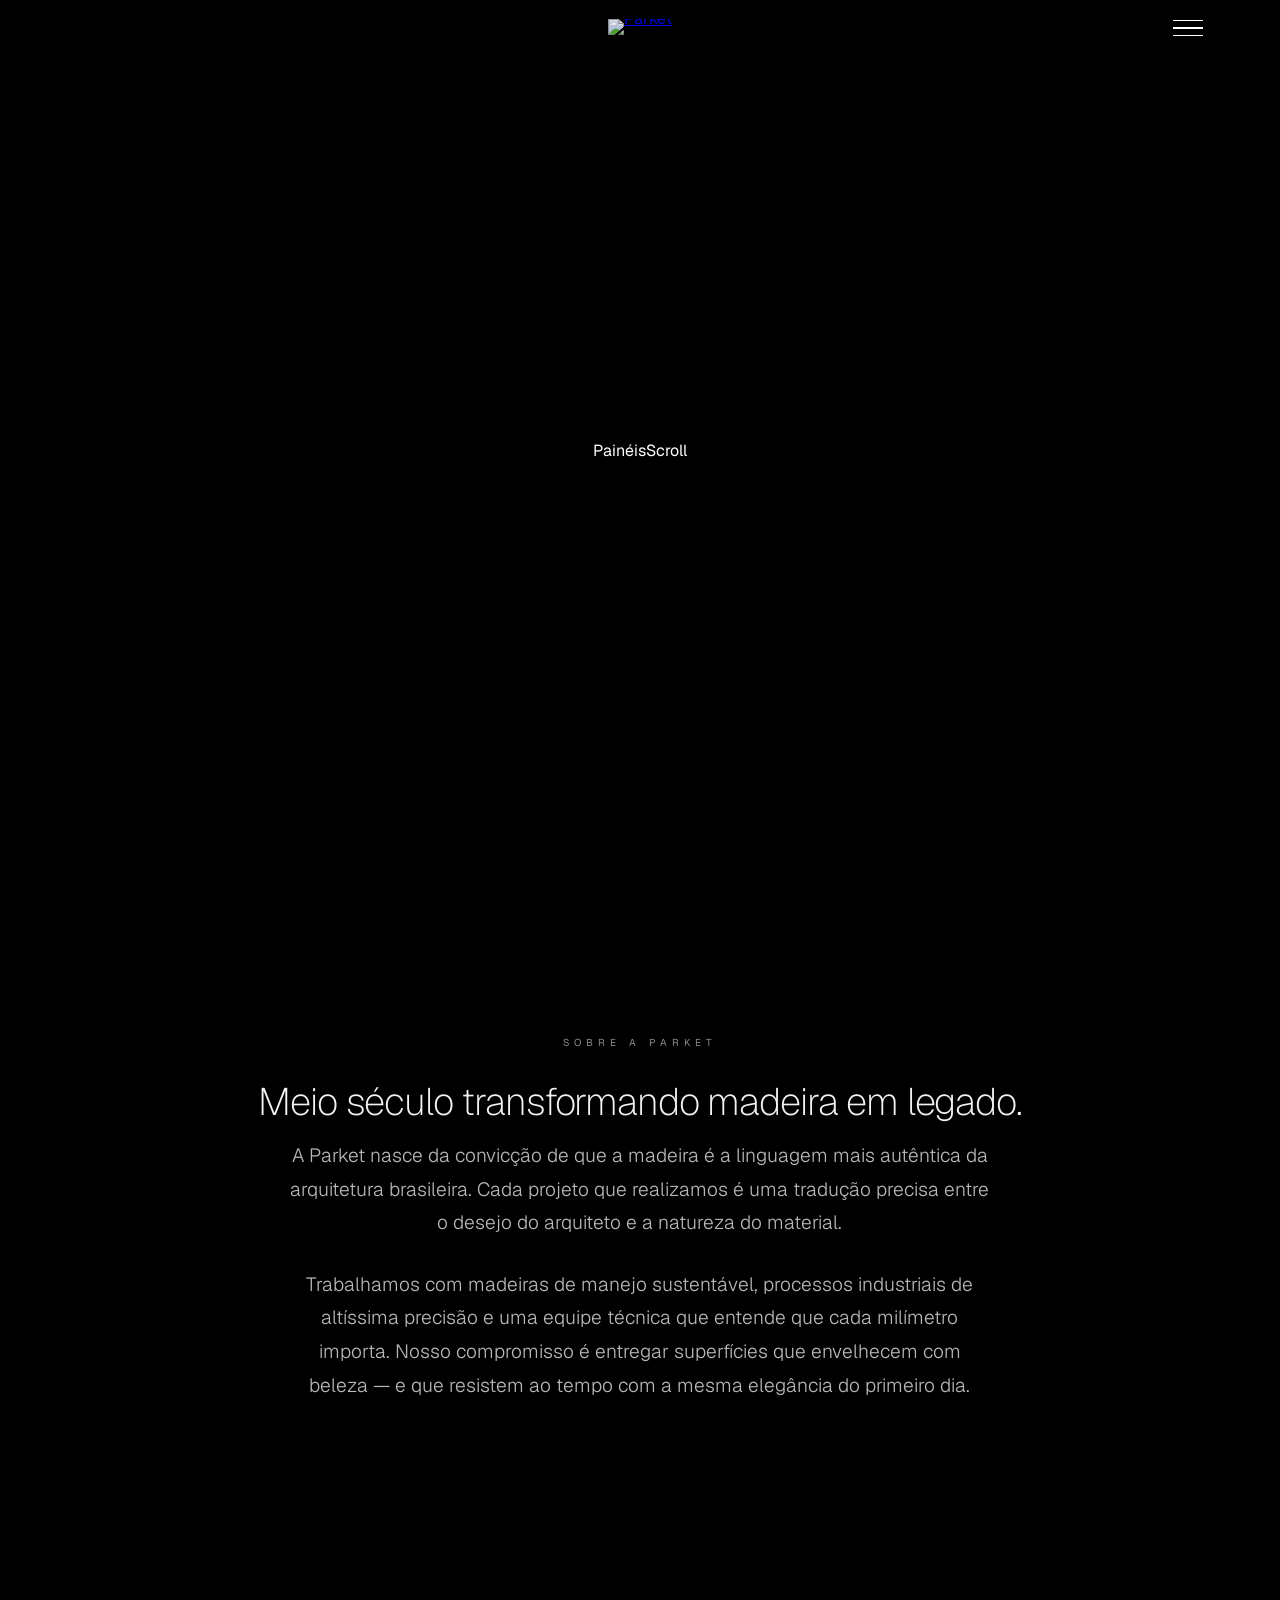
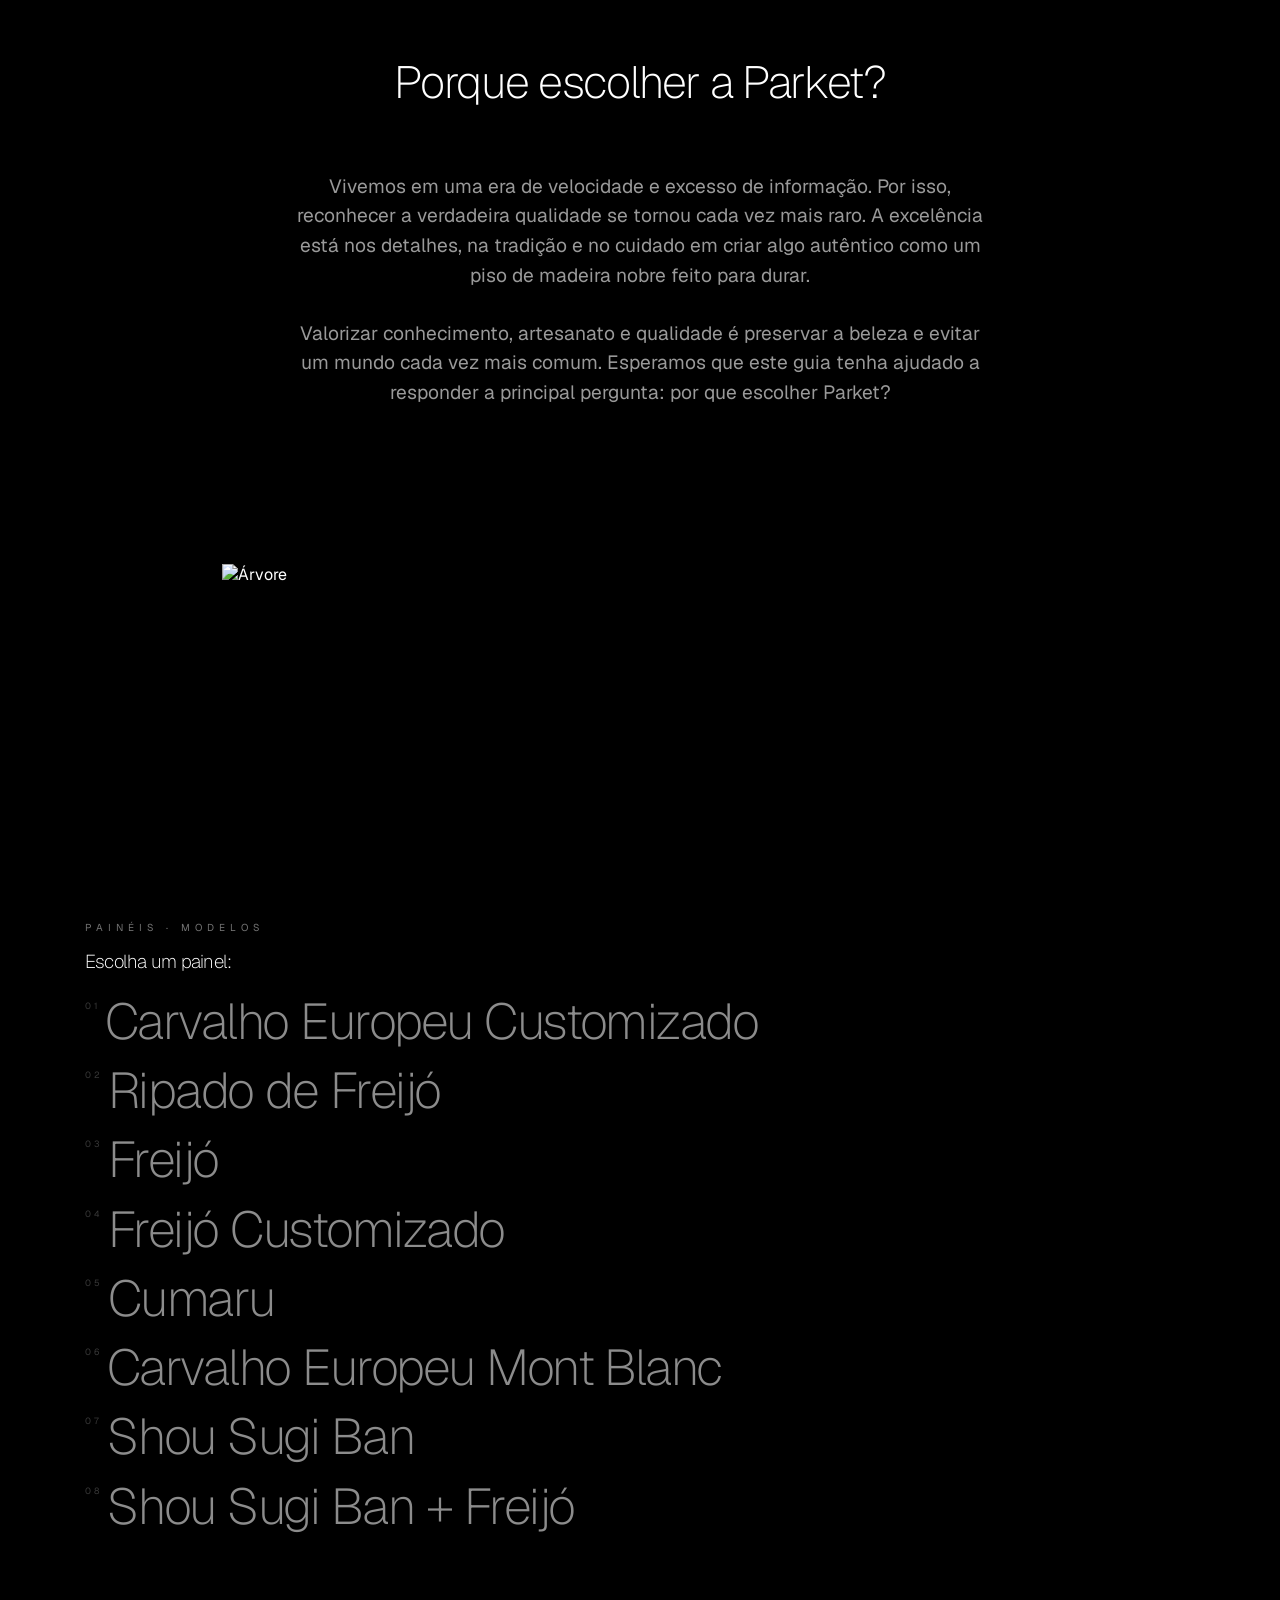
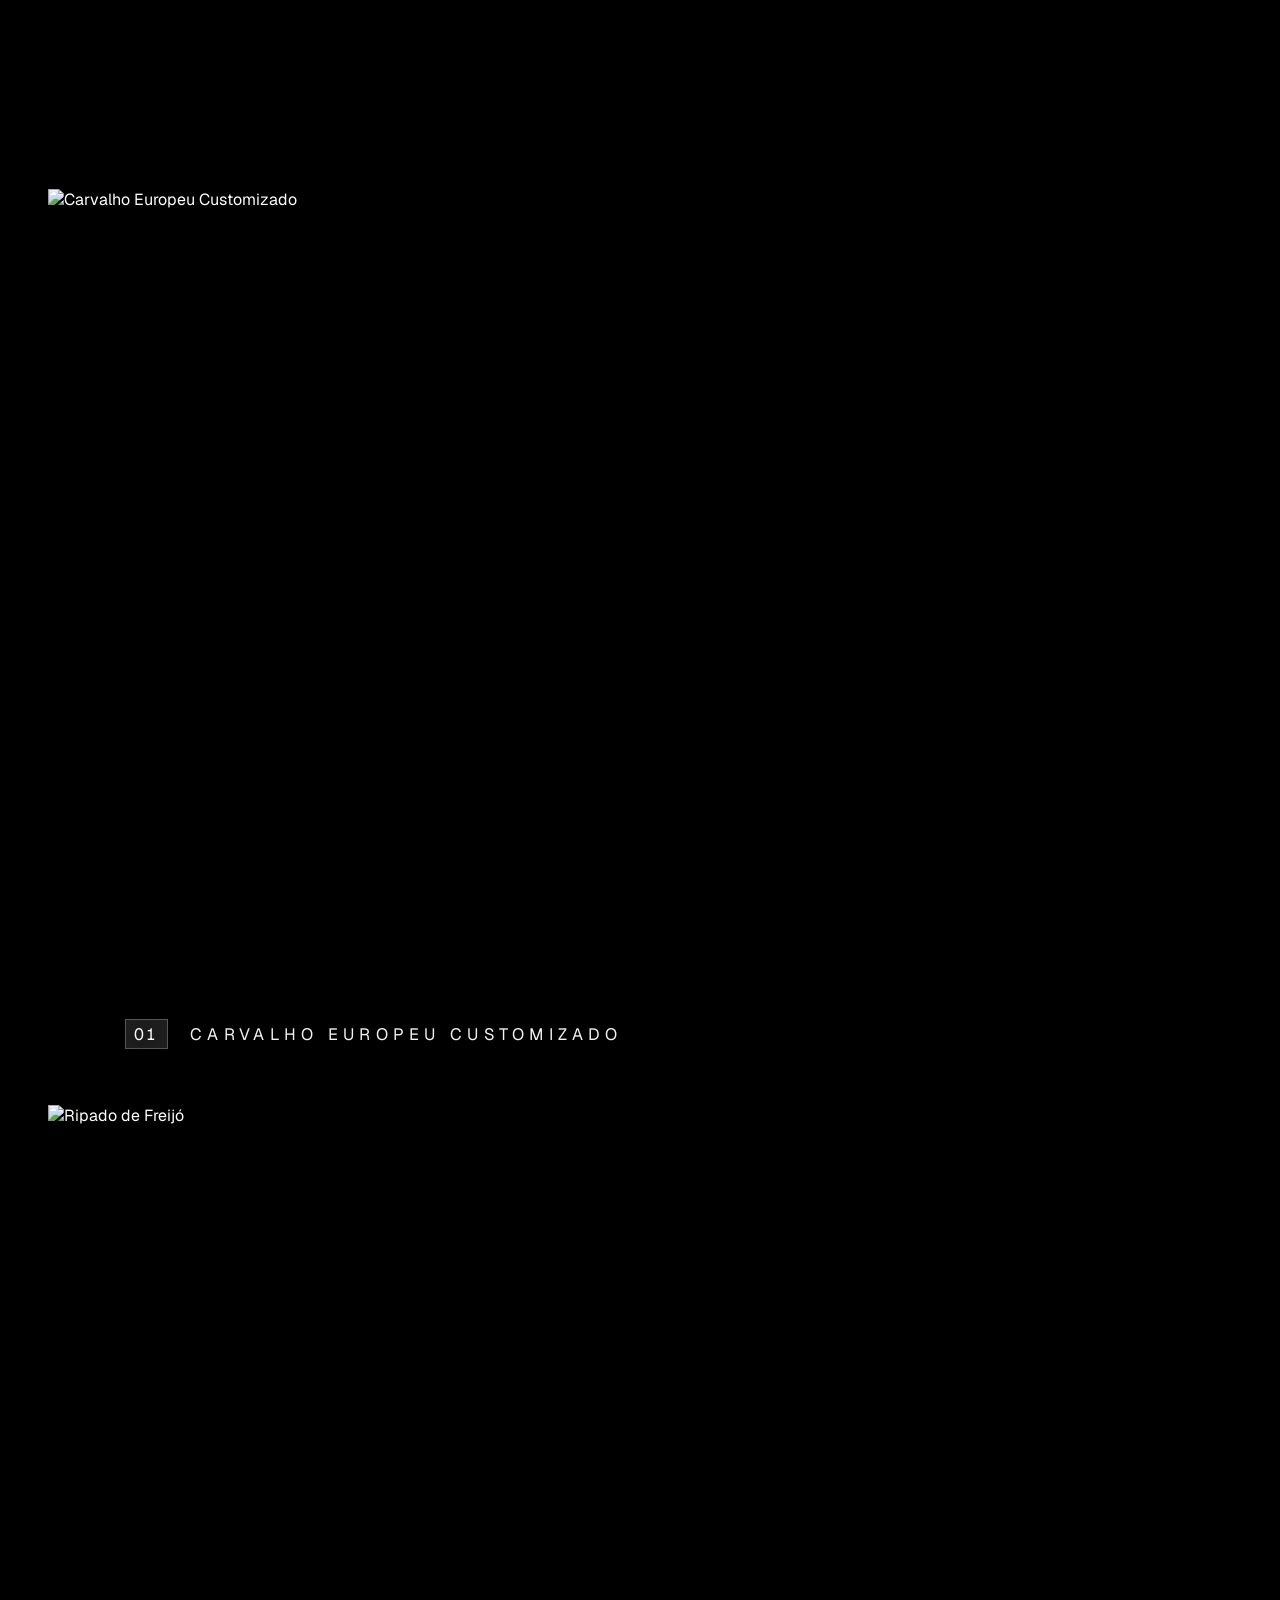
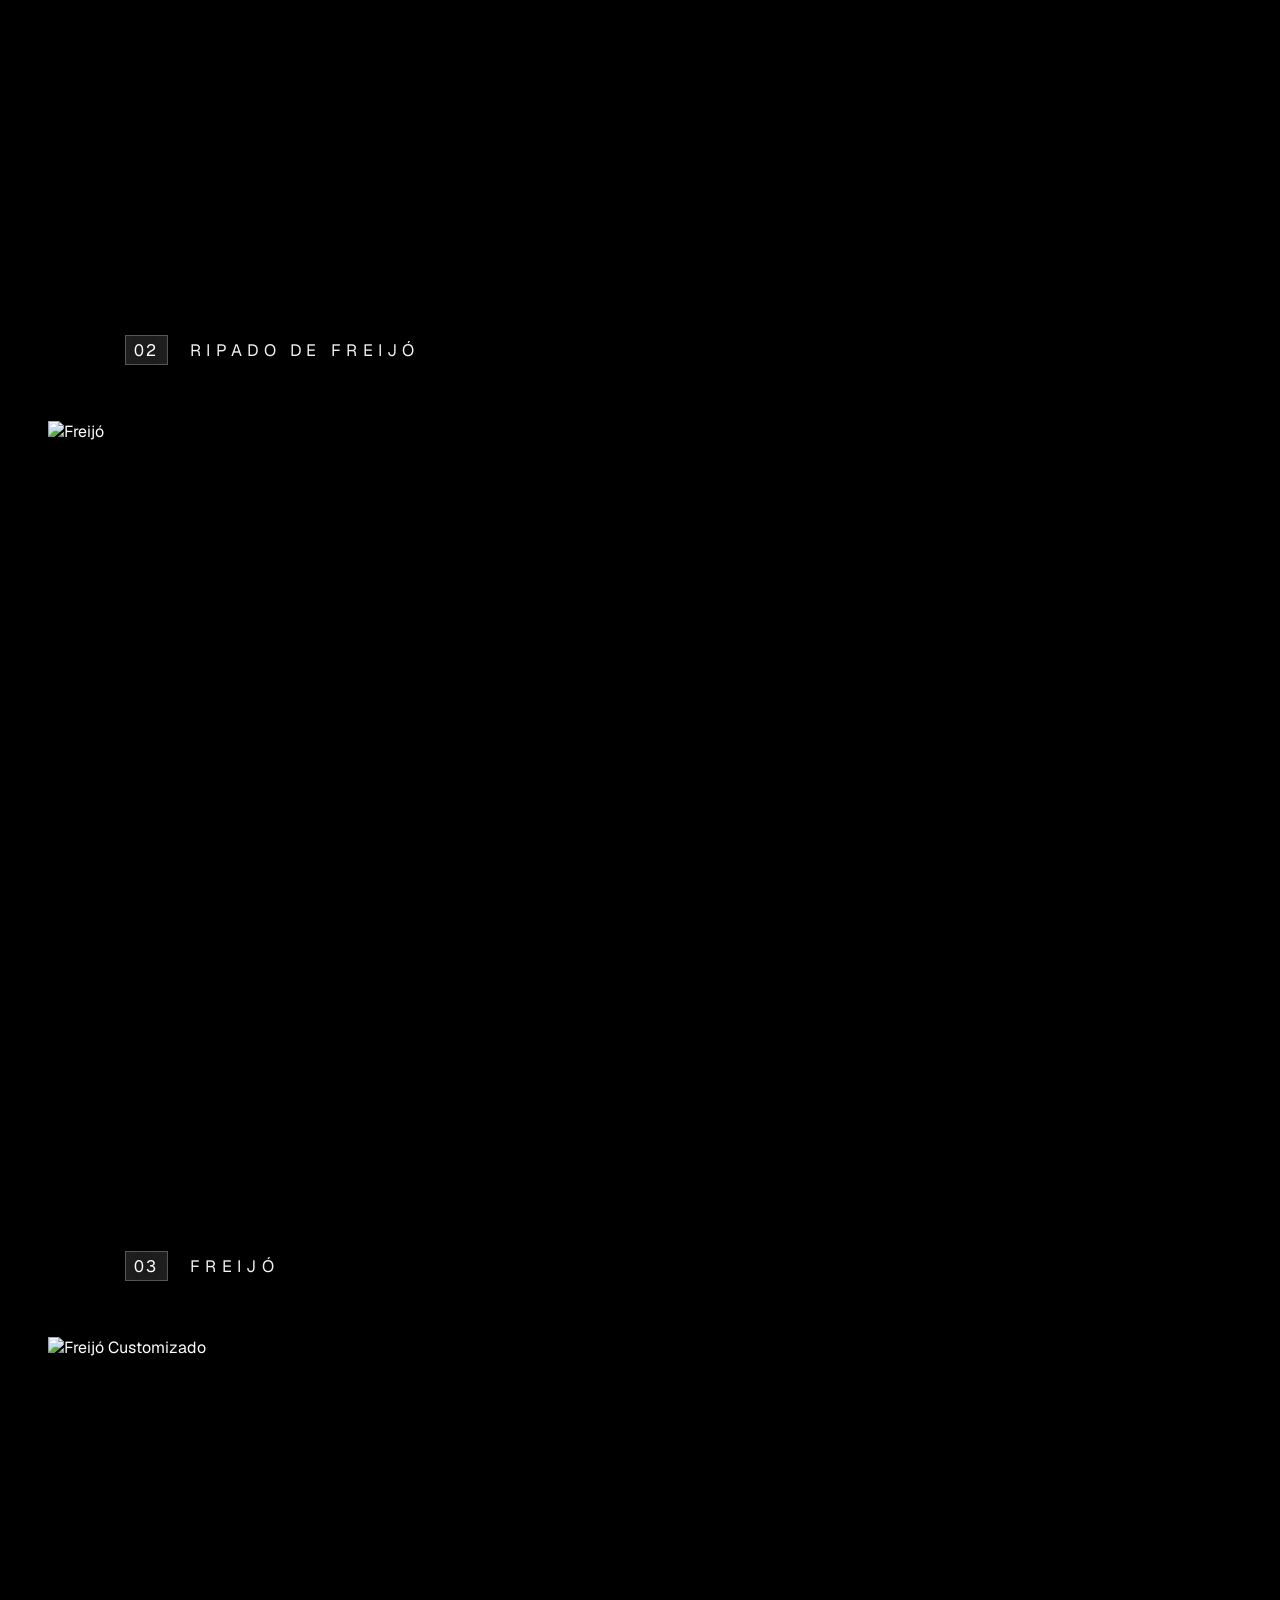
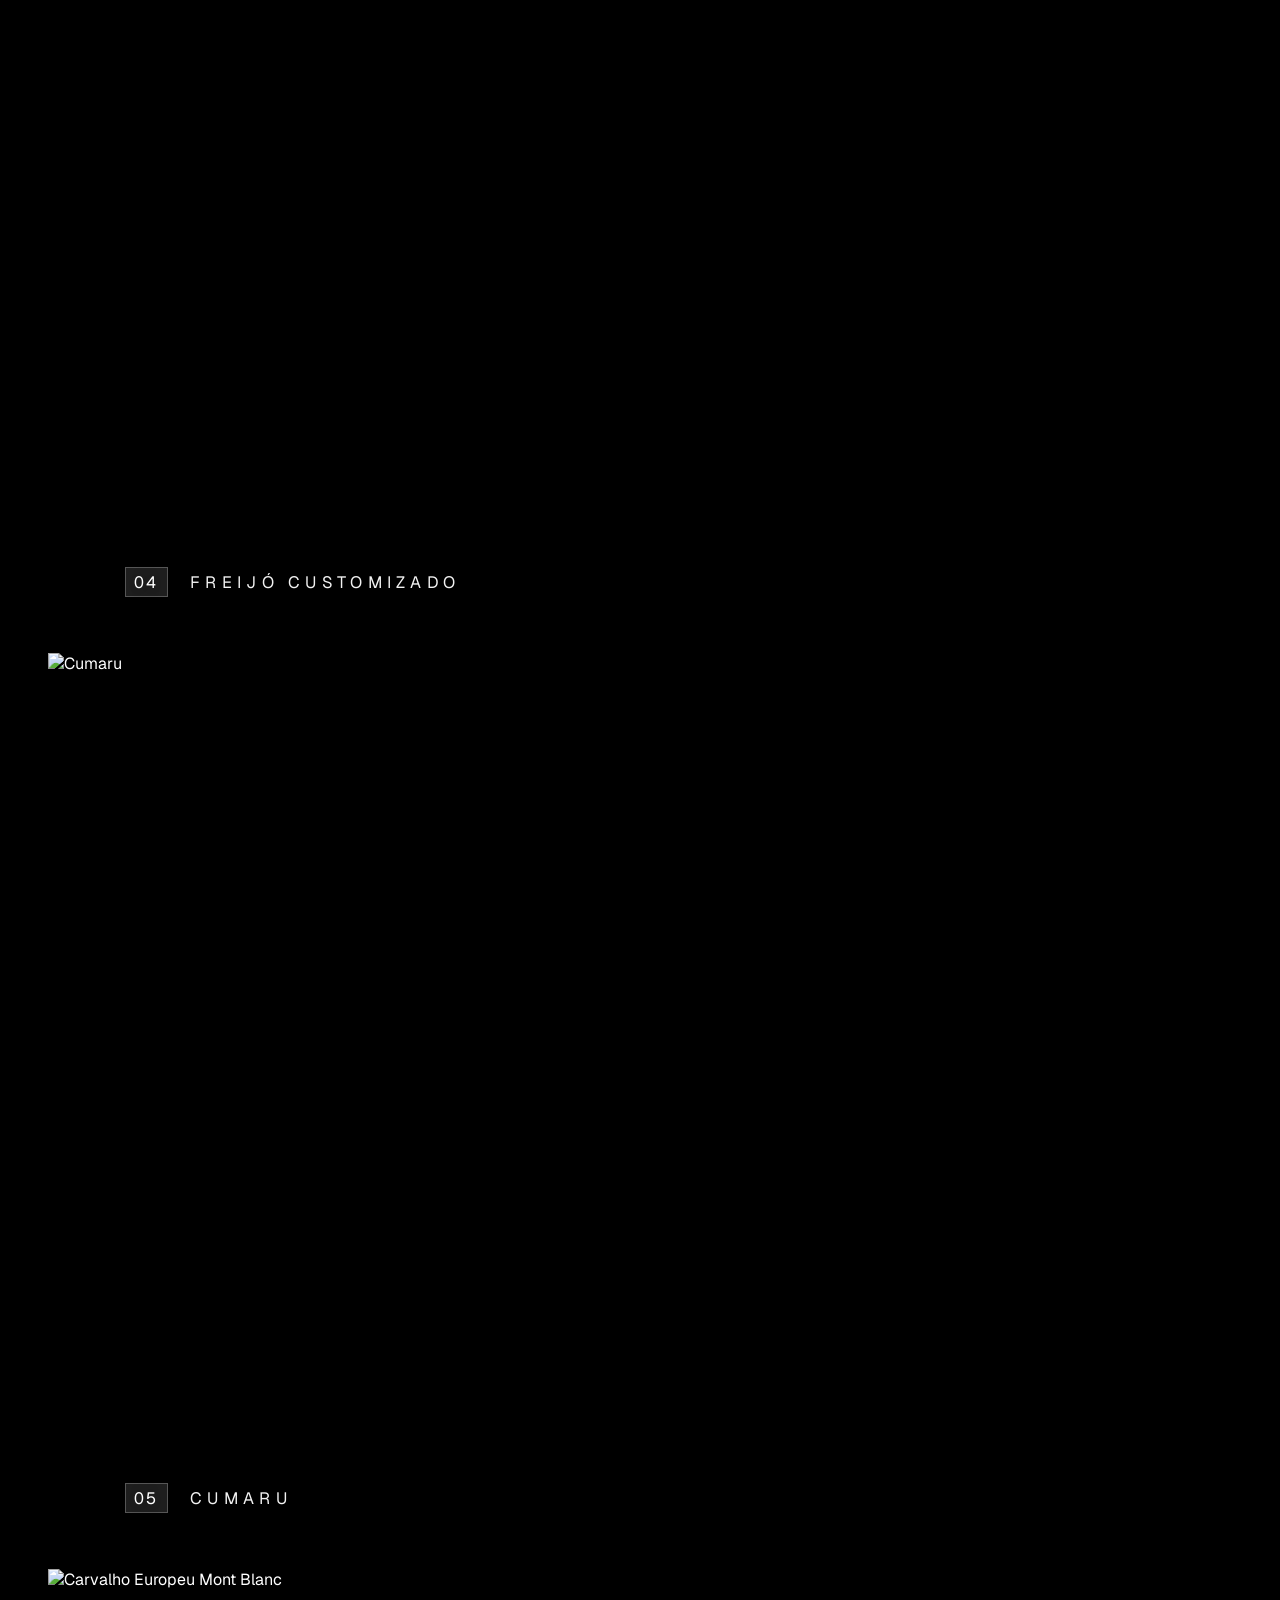
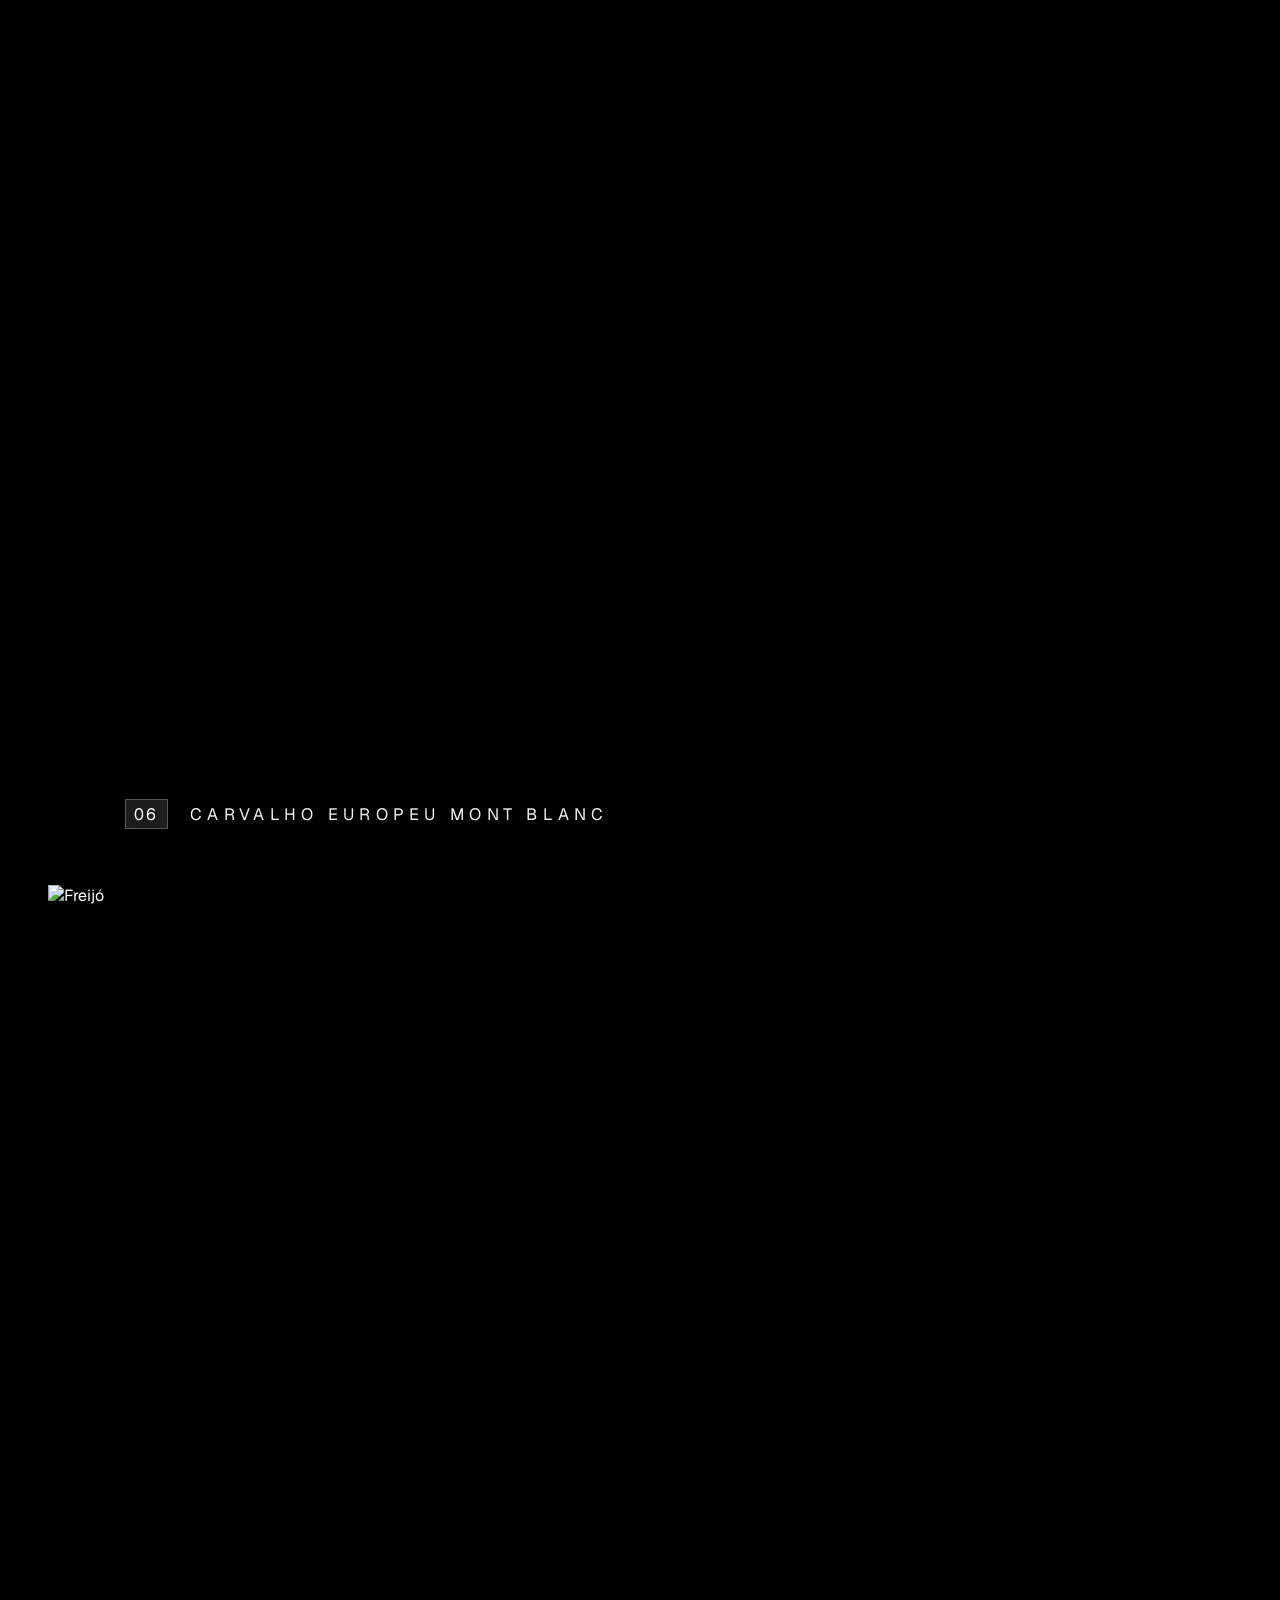
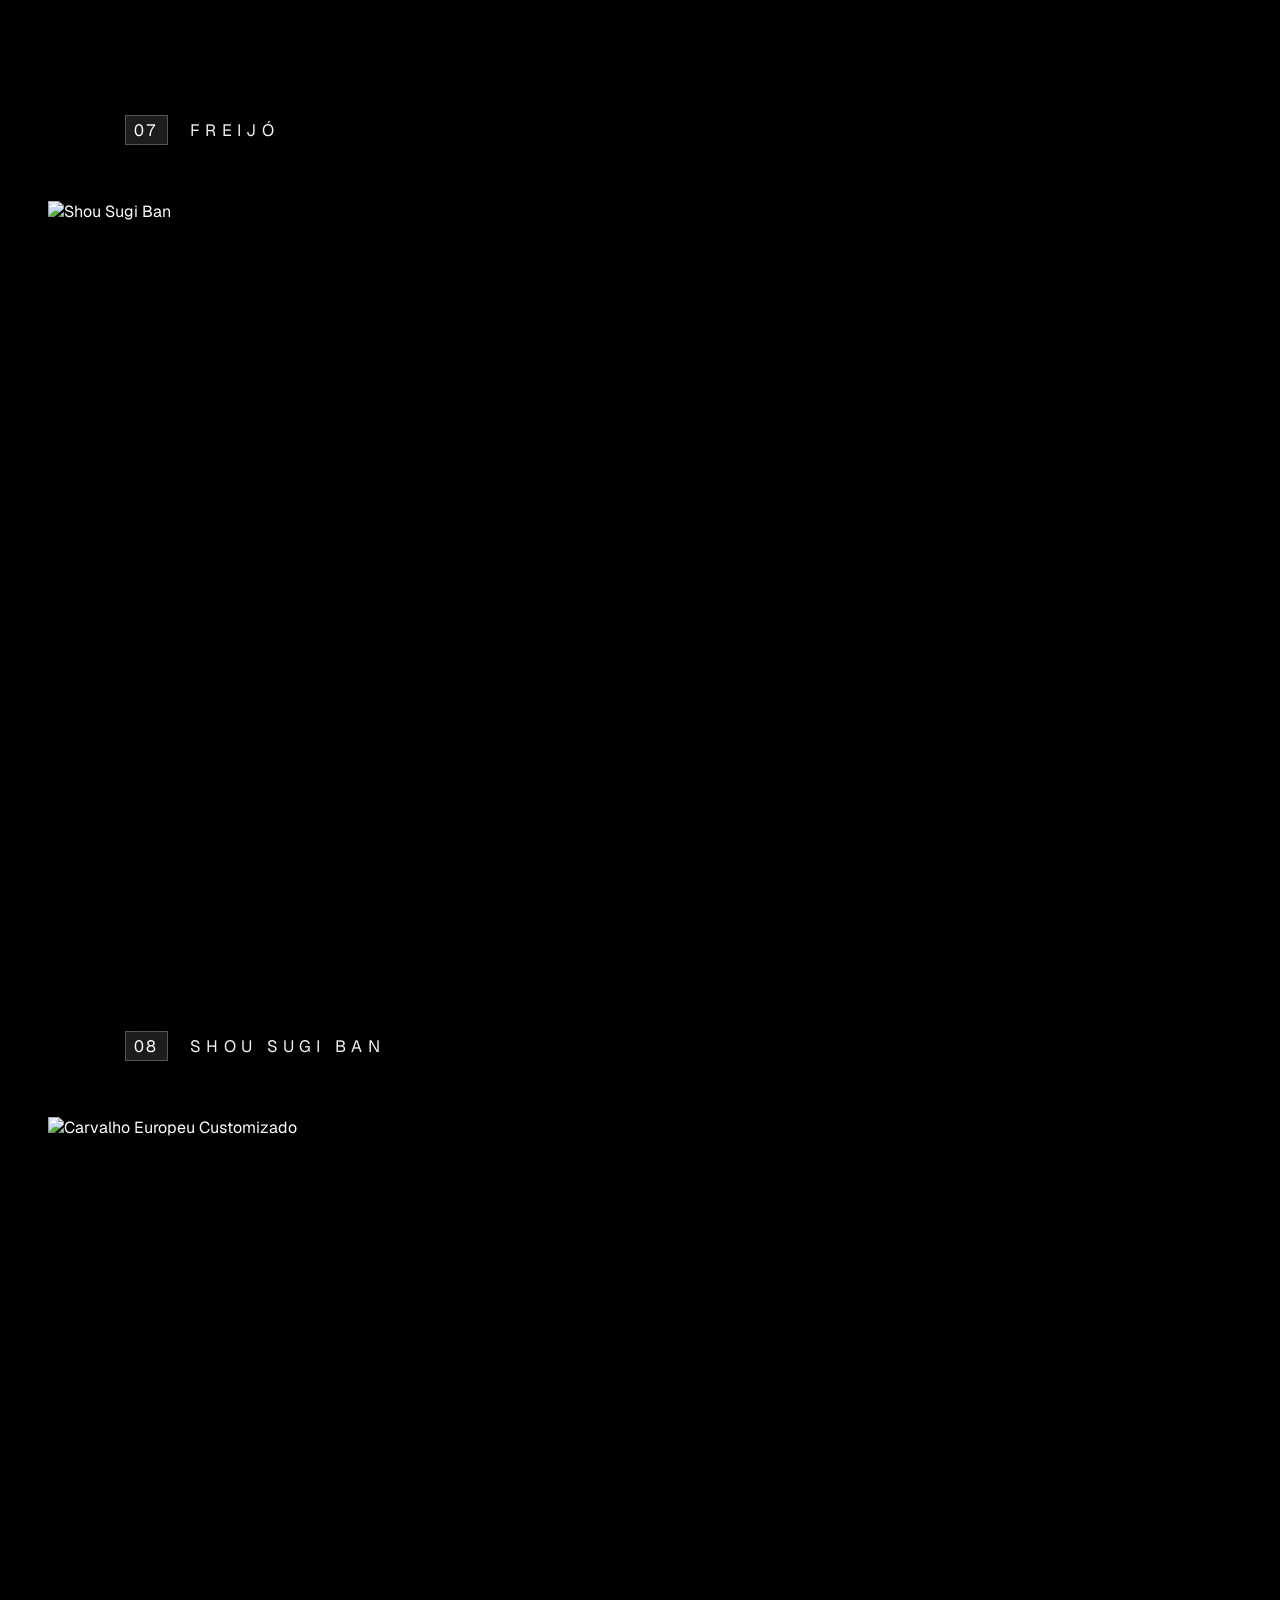
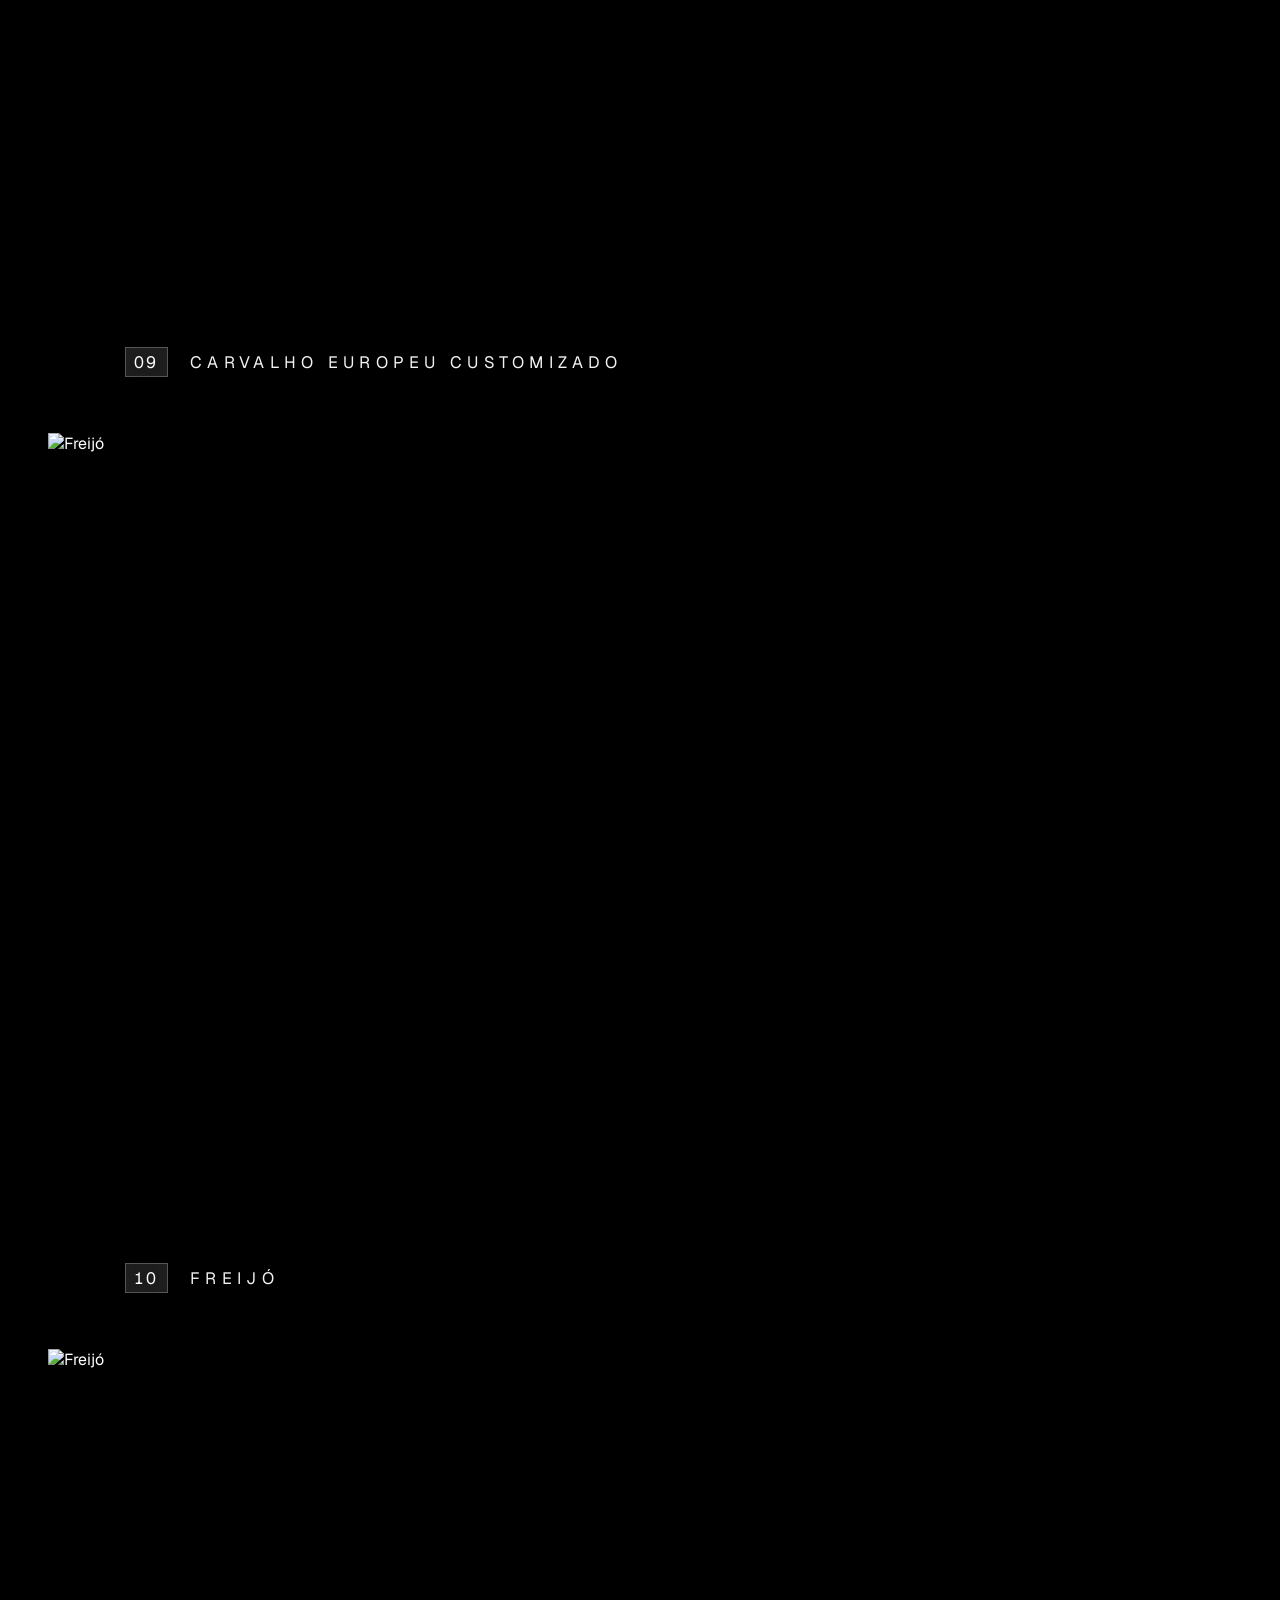
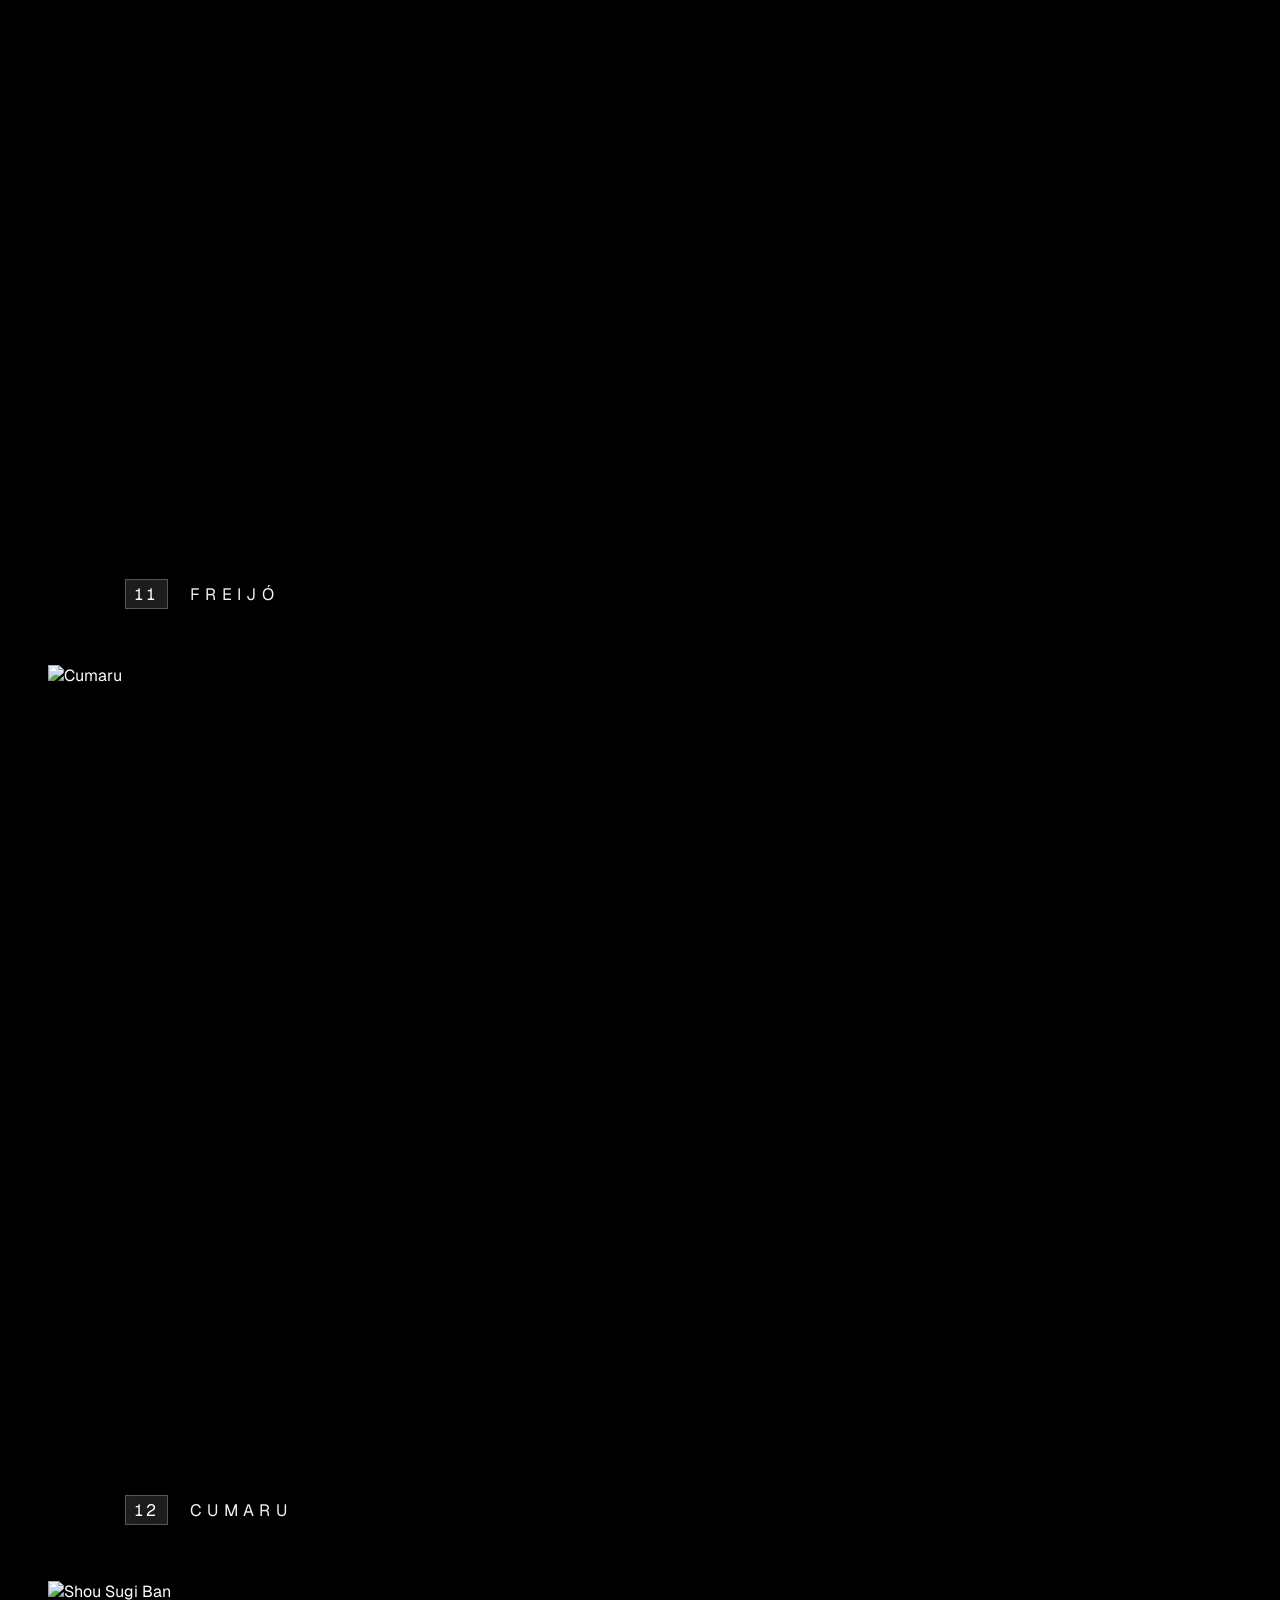
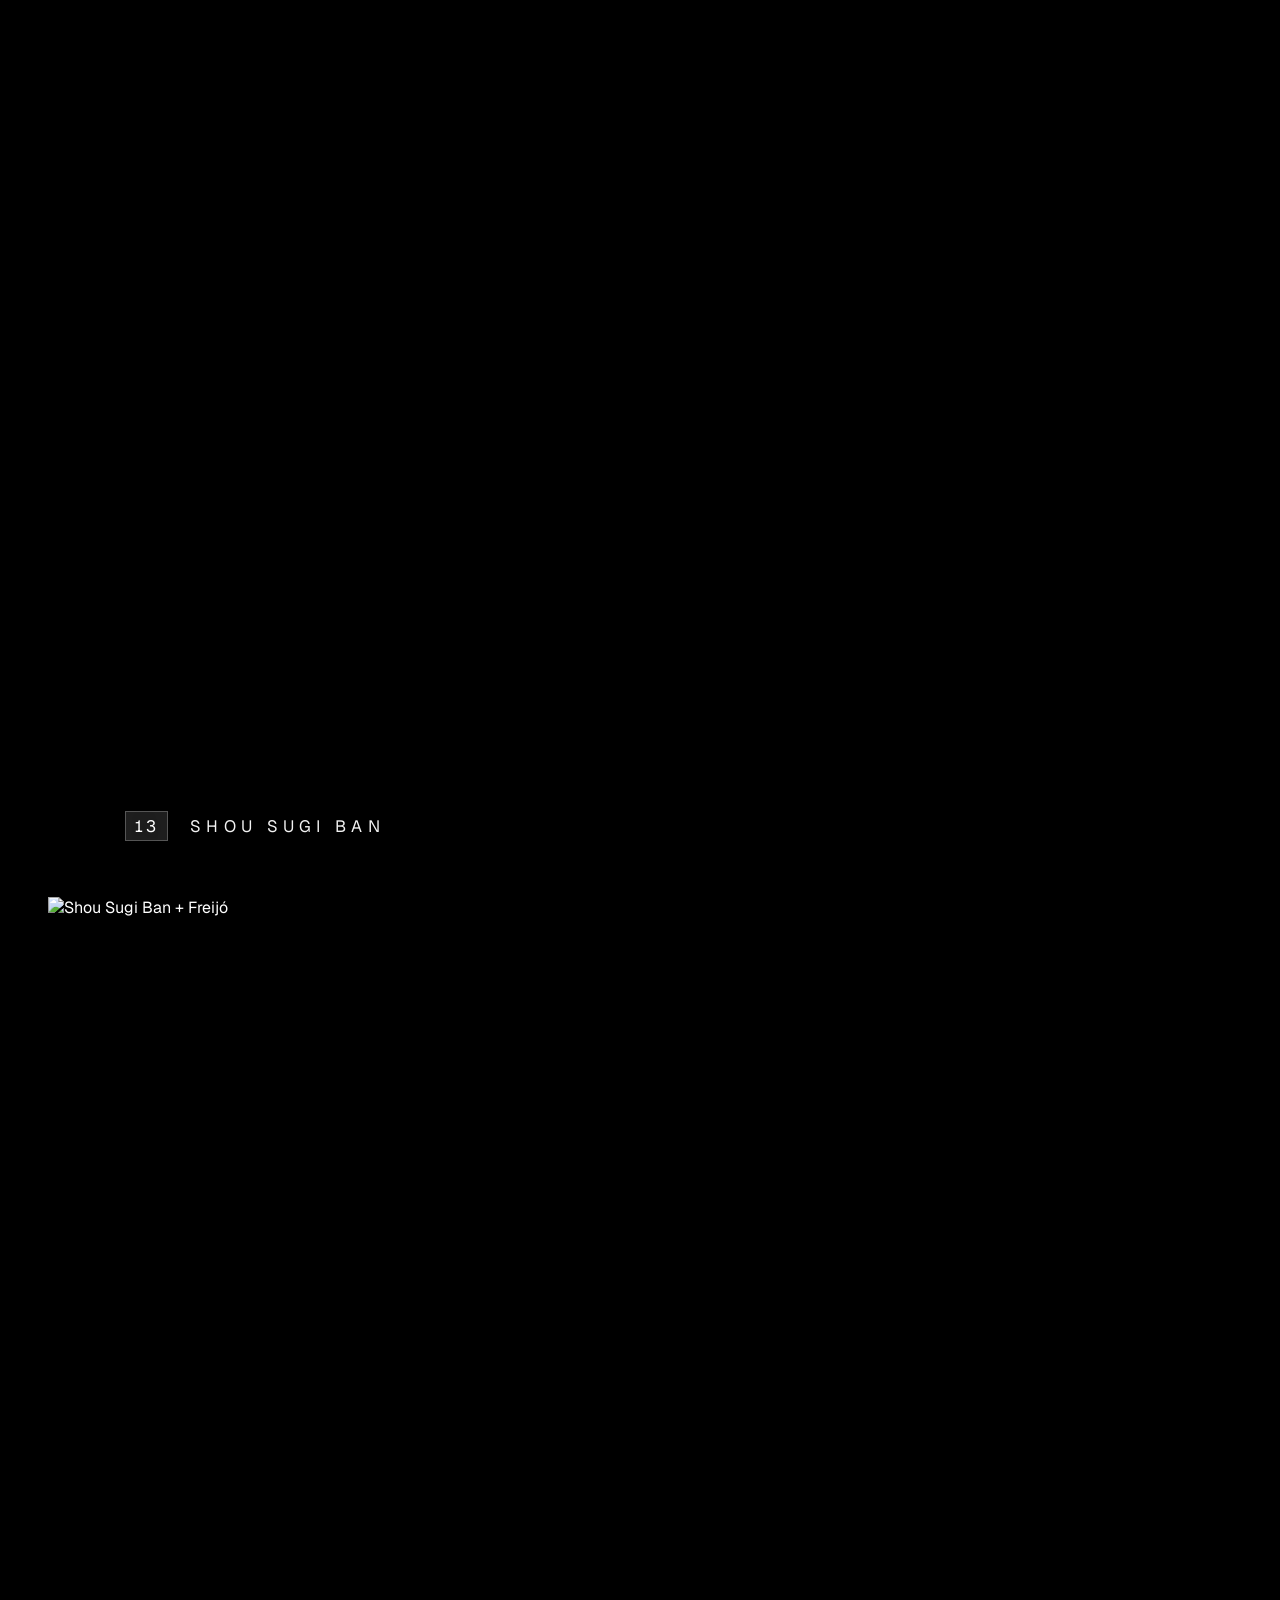
==== commit b5784ce8: "Troca Inter por Geist e corrige os pesos da fonte variavel A tipografia sai do CDN do Google e passa" ====
--- a/_backup-pre-redesign/index.html
+++ b/_backup-pre-redesign/index.html
@@ -5,15 +5,18 @@
   <meta charset="utf-8">
   <meta content="width=device-width, initial-scale=1.0" name="viewport">
   <title>Parket — Catálogo</title>
+  <link rel="icon" type="image/png" sizes="32x32" href="[data-uri]">
+  <link rel="apple-touch-icon" sizes="180x180" href="https://parket.com.br/apple-touch-icon.png">
   <link rel="preconnect" href="https://fonts.googleapis.com">
   <link rel="preconnect" href="https://fonts.gstatic.com" crossorigin>
   <link rel="preconnect" href="https://parket.com.br">
   <link rel="preconnect" href="https://cdn.tailwindcss.com">
   <link rel="preload" as="image" href="autoload/Hero.webp">
   <script src="https://cdn.tailwindcss.com?plugins=forms,container-queries"></script>
-  <link href="https://fonts.googleapis.com/css2?family=Inter:wght@100;200;300;400;500;600;700;800;900&display=swap" rel="stylesheet">
+  
   <link href="https://fonts.googleapis.com/css2?family=Roboto:wght@300;400;500;700&display=swap" rel="stylesheet">
   <link href="https://fonts.googleapis.com/css2?family=Material+Symbols+Outlined:wght,FILL@100..700,0..1&display=swap" rel="stylesheet">
+  <link rel="stylesheet" href="fonts.css">
   <script src="assets/js/components.js"></script>
   <parket-seo is-main></parket-seo>
   <script>
@@ -23,7 +26,7 @@
         extend: {
           borderRadius: { "DEFAULT": "0", "lg": "0", "xl": "0", "full": "9999px" },
           colors: { "surface": "#131313", "background": "#000000", "primary": "#ffffff" },
-          fontFamily: { "headline": ["Inter"], "body": ["Inter"], "label": ["Inter"] }
+          fontFamily: { "headline": ["Geist", "sans-serif"], "body": ["Geist", "sans-serif"], "label": ["Geist", "sans-serif"] }
         }
       }
     }
--- a/_backup-pre-redesign/fonts.css
+++ b/_backup-pre-redesign/fonts.css
@@ -0,0 +1,35 @@
+/* ═══════════════════════════════════════════════════════════════
+   Geist — variavel, hospedada localmente (SIL Open Font License 1.1)
+
+   Fora do CDN do Google de proposito: a tipografia nao depende de
+   rede de terceiro, nao vaza o IP do visitante e nao paga dois
+   handshakes (googleapis + gstatic) antes do primeiro glifo.
+
+   E UM arquivo por subconjunto, nao um por peso: o .woff2 e uma
+   fonte variavel com eixo wght de 100 a 900. Por isso o
+   `font-weight: 100 900` abaixo — declarar um peso fixo faria o
+   navegador tratar o arquivo como estatico e arredondar 200 para
+   300 e 700 para 600, que e exatamente o bug que isso corrige.
+   Subconjuntos latin e latin-ext.
+
+   Para atualizar: pegar o CSS em fonts.googleapis.com com UA de
+   navegador moderno e rebaixar os .woff2 que ele apontar.
+   ═══════════════════════════════════════════════════════════════ */
+
+@font-face {
+  font-family: 'Geist';
+  font-style: normal;
+  font-weight: 100 900;
+  font-display: swap;
+  src: url('assets/fonts/geist-latin.woff2') format('woff2');
+  unicode-range: U+0000-00FF, U+0131, U+0152-0153, U+02BB-02BC, U+02C6, U+02DA, U+02DC, U+0304, U+0308, U+0329, U+2000-206F, U+20AC, U+2122, U+2191, U+2193, U+2212, U+2215, U+FEFF, U+FFFD;
+}
+
+@font-face {
+  font-family: 'Geist';
+  font-style: normal;
+  font-weight: 100 900;
+  font-display: swap;
+  src: url('assets/fonts/geist-latin-ext.woff2') format('woff2');
+  unicode-range: U+0100-02BA, U+02BD-02C5, U+02C7-02CC, U+02CE-02D7, U+02DD-02FF, U+0304, U+0308, U+0329, U+1D00-1DBF, U+1E00-1E9F, U+1EF2-1EFF, U+2020, U+20A0-20AB, U+20AD-20C0, U+2113, U+2C60-2C7F, U+A720-A7FF;
+}
--- a/_backup-pre-redesign/catalogo.css
+++ b/_backup-pre-redesign/catalogo.css
@@ -5,7 +5,7 @@
     body {
       background-color: #000;
       color: #fff;
-      font-family: 'Inter', sans-serif;
+      font-family: 'Geist', sans-serif;
       overflow-x: hidden;
     }
 
@@ -363,7 +363,7 @@
       grid-row: 1;
       align-self: center;
       justify-self: start;
-      font-family: 'Inter', sans-serif;
+      font-family: 'Geist', sans-serif;
       font-weight: 700;
       font-size: clamp(1.4rem, 2.4vw, 2.1rem);
       letter-spacing: -0.005em;
@@ -1390,7 +1390,7 @@
       text-align: center;
     }
     .porque-title {
-      font-family: 'Inter', sans-serif;
+      font-family: 'Geist', sans-serif;
       font-size: 45px;
       font-weight: 200;
       letter-spacing: -0.03em;
@@ -1464,7 +1464,7 @@
     .multicamadas-text {
       max-width: 880px;
       margin: 4rem auto 0;
-      font-family: 'Inter', sans-serif;
+      font-family: 'Geist', sans-serif;
       font-size: 22px;
       line-height: 1.55;
       color: #555555;
